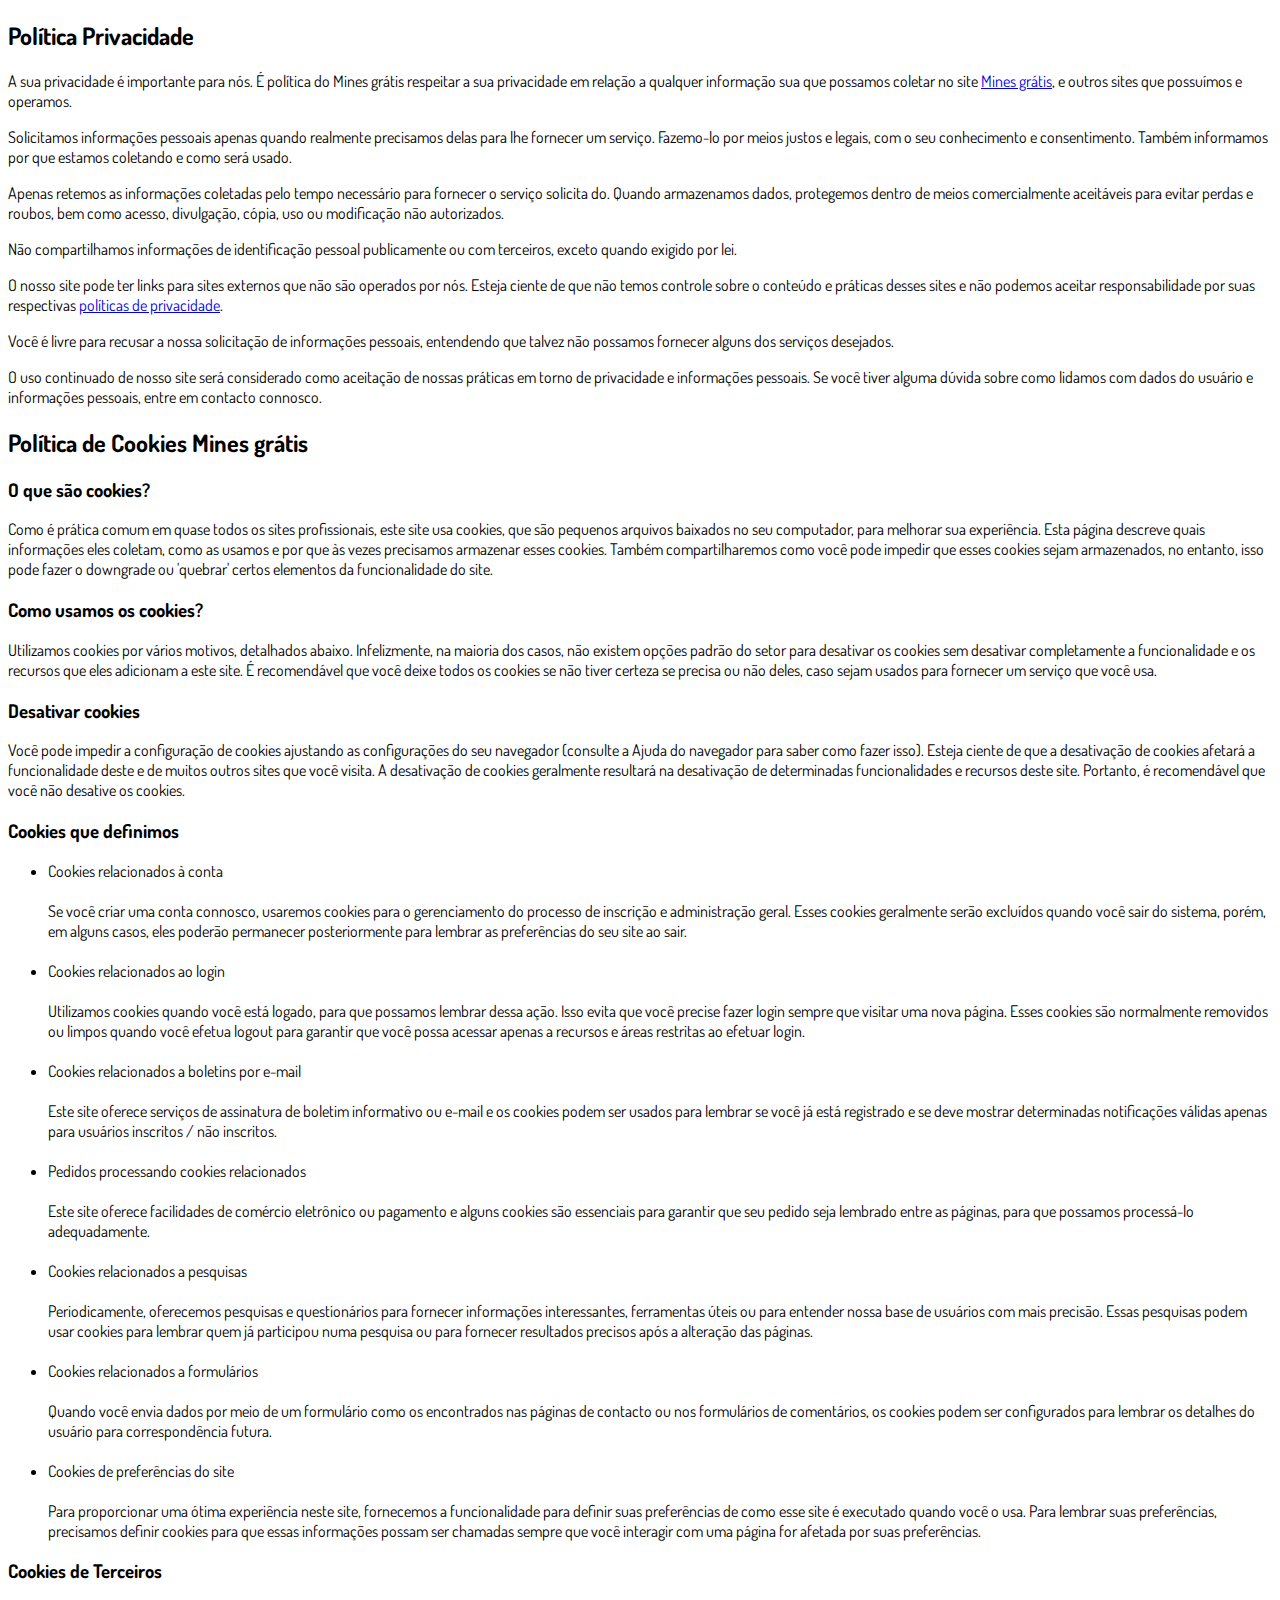
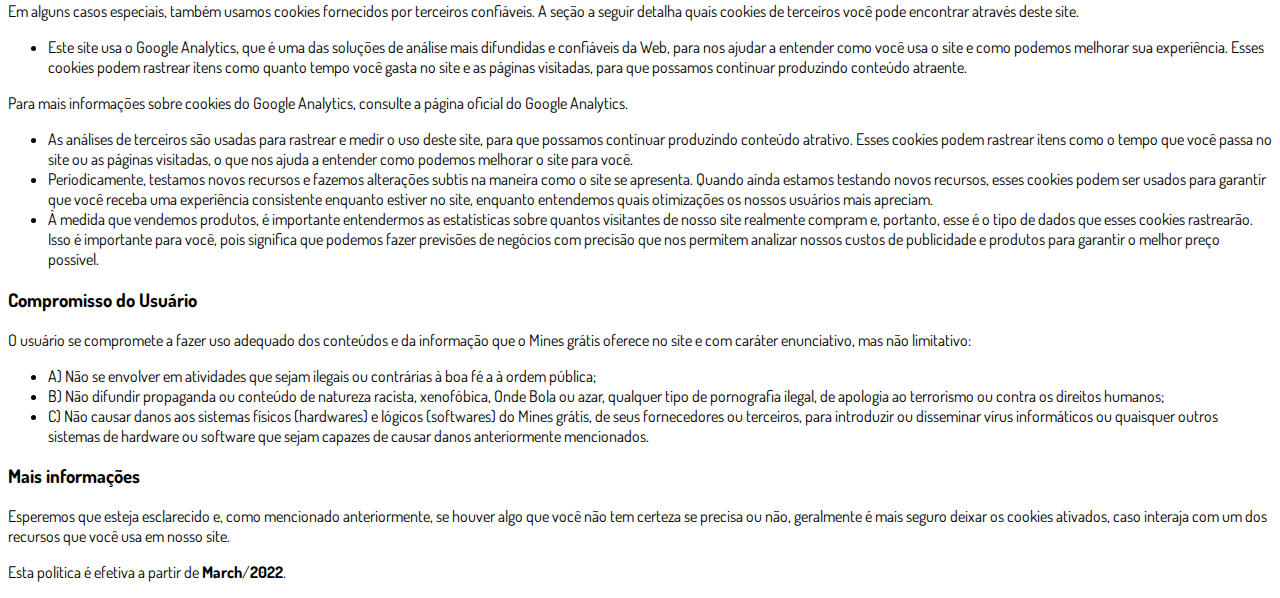
==== privacidade.html @ 7a79a42c "Add files via upload" ====
<!DOCTYPE html>
<html lang="pt-br">
  <head>
    <meta charset="utf-8">
    <meta name="viewport" content="width=device-width, initial-scale=1, shrink-to-fit=no">

    <link rel="stylesheet" href="https://stackpath.bootstrapcdn.com/bootstrap/4.1.3/css/bootstrap.min.css" integrity="sha384-MCw98/SFnGE8fJT3GXwEOngsV7Zt27NXFoaoApmYm81iuXoPkFOJwJ8ERdknLPMO" crossorigin="anonymous">

    <link rel="preconnect" href="https://fonts.googleapis.com">
    <link rel="preconnect" href="https://fonts.gstatic.com" crossorigin>
    <link href="https://fonts.googleapis.com/css2?family=Dosis:wght@200;300;400;500;600;700;800&display=swap" rel="stylesheet">
    
    <!-- Ícone da Página -->
    <link rel="shortcut icon" type="image/jpg" href="./assets/img/favicon.png">

    <!-- Título da Página -->
    <title>Política de Privacidade | Mines grátis</title>
    
    <style type="text/css">
      body {
        font-family: 'Dosis', sans-serif;
      }
    </style>

  </head>
  <body>
    
    <div class="container py-5">
      <div class="row justify-content-center">
        <div class="col-lg-8">
          <h2>Política Privacidade</h2>                    <p>A sua privacidade é importante para nós. É política do Mines grátis respeitar a sua privacidade em relação a qualquer informação sua que possamos coletar no site <a href="#">Mines grátis</a>, e outros sites que possuímos e operamos.</p>                    <p>Solicitamos informações pessoais apenas quando realmente precisamos delas para lhe fornecer um serviço. Fazemo-lo por meios justos e legais, com o seu conhecimento e consentimento. Também informamos por que estamos coletando e como será usado.                    </p>                    <p>Apenas retemos as informações coletadas pelo tempo necessário para fornecer o serviço solicita
            
            do. Quando armazenamos dados, protegemos dentro de meios comercialmente aceitáveis ​​para evitar perdas e roubos, bem como acesso, divulgação, cópia, uso ou                        modificação não autorizados.</p>                    <p>Não compartilhamos informações de identificação pessoal publicamente ou com terceiros, exceto quando exigido por lei.</p>                    <p>O nosso site pode ter links para sites externos que não são operados por nós. Esteja ciente de que não temos controle sobre o conteúdo e práticas desses sites e não podemos aceitar responsabilidade por suas respectivas <a href='https://politicaprivacidade.com' target='_BLANK'>políticas de privacidade</a>.                    </p>                    <p>Você é livre para recusar a nossa solicitação de informações pessoais, entendendo que talvez não possamos fornecer alguns dos serviços desejados.</p>                    <p>O uso continuado de nosso site será considerado como aceitação de nossas práticas em torno de privacidade e informações pessoais. Se você tiver alguma dúvida sobre como lidamos com dados do usuário e informações pessoais, entre em contacto connosco.</p>                    <h2>Política de Cookies Mines grátis</h2>                    <h3>O que são cookies?</h3>                    <p>Como é prática comum em quase todos os sites profissionais, este site usa cookies, que são pequenos arquivos baixados no seu computador, para melhorar sua experiência. Esta página descreve quais informações eles coletam, como as usamos e por que às vezes                        precisamos armazenar esses cookies. Também compartilharemos como você pode impedir que esses cookies sejam armazenados, no entanto, isso pode fazer o downgrade ou 'quebrar' certos elementos da funcionalidade do site.</p>                    <h3>Como usamos os cookies?</h3>                    <p>Utilizamos cookies por vários motivos, detalhados abaixo. Infelizmente, na maioria dos casos, não existem opções padrão do setor para desativar os cookies sem desativar completamente a funcionalidade e os recursos que eles adicionam a este site. É recomendável                        que você deixe todos os cookies se não tiver certeza se precisa ou não deles, caso sejam usados ​​para fornecer um serviço que você usa.</p>                    <h3>Desativar cookies</h3>                    <p>Você pode impedir a configuração de cookies ajustando as configurações do seu navegador (consulte a Ajuda do navegador para saber como fazer isso). Esteja ciente de que a desativação de cookies afetará a funcionalidade deste e de muitos outros sites que                        você visita. A desativação de cookies geralmente resultará na desativação de determinadas funcionalidades e recursos deste site. Portanto, é recomendável que você não desative os cookies.</p>                    <h3>Cookies que definimos</h3>                    <ul>                        <li>                            Cookies relacionados à conta<br><br> Se você criar uma conta connosco, usaremos cookies para o gerenciamento do processo de inscrição e administração geral. Esses cookies geralmente serão excluídos quando você sair do sistema, porém, em alguns                            casos, eles poderão permanecer posteriormente para lembrar as preferências do seu site ao sair.<br><br>                        </li>                        <li>                            Cookies relacionados ao login<br><br> Utilizamos cookies quando você está logado, para que possamos lembrar dessa ação. Isso evita que você precise fazer login sempre que visitar uma nova página. Esses cookies são normalmente removidos ou limpos                            quando você efetua logout para garantir que você possa acessar apenas a recursos e áreas restritas ao efetuar login.<br><br>                        </li>                        <li>                            Cookies relacionados a boletins por e-mail<br><br> Este site oferece serviços de assinatura de boletim informativo ou e-mail e os cookies podem ser usados ​​para lembrar se você já está registrado e se deve mostrar determinadas notificações                            válidas apenas para usuários inscritos / não inscritos.<br><br>                        </li>                        <li>                            Pedidos processando cookies relacionados<br><br> Este site oferece facilidades de comércio eletrônico ou pagamento e alguns cookies são essenciais para garantir que seu pedido seja lembrado entre as páginas, para que possamos processá-lo adequadamente.<br><br>                        </li>                        <li>                            Cookies relacionados a pesquisas<br><br> Periodicamente, oferecemos pesquisas e questionários para fornecer informações interessantes, ferramentas úteis ou para entender nossa base de usuários com mais precisão. Essas pesquisas podem usar cookies                            para lembrar quem já participou numa pesquisa ou para fornecer resultados precisos após a alteração das páginas.<br><br>                        </li>                        <li>                            Cookies relacionados a formulários<br><br> Quando você envia dados por meio de um formulário como os encontrados nas páginas de contacto ou nos formulários de comentários, os cookies podem ser configurados para lembrar os detalhes do usuário                            para correspondência futura.<br><br>                        </li>                        <li>                            Cookies de preferências do site<br><br> Para proporcionar uma ótima experiência neste site, fornecemos a funcionalidade para definir suas preferências de como esse site é executado quando você o usa. Para lembrar suas preferências, precisamos                            definir cookies para que essas informações possam ser chamadas sempre que você interagir com uma página for afetada por suas preferências.<br>                        </li>                    </ul>                    <h3>Cookies de Terceiros</h3>                    <p>Em alguns casos especiais, também usamos cookies fornecidos por terceiros confiáveis. A seção a seguir detalha quais cookies de terceiros você pode encontrar através deste site.</p>                    <ul>                        <li>                            Este site usa o Google Analytics, que é uma das soluções de análise mais difundidas e confiáveis ​​da Web, para nos ajudar a entender como você usa o site e como podemos melhorar sua experiência. Esses cookies podem rastrear itens como quanto tempo                            você gasta no site e as páginas visitadas, para que possamos continuar produzindo conteúdo atraente.                        </li>                    </ul>                    <p>Para mais informações sobre cookies do Google Analytics, consulte a página oficial do Google Analytics.</p>                    <ul>                        <li>                            As análises de terceiros são usadas para rastrear e medir o uso deste site, para que possamos continuar produzindo conteúdo atrativo. Esses cookies podem rastrear itens como o tempo que você passa no site ou as páginas visitadas, o que nos ajuda a entender                            como podemos melhorar o site para você.</li>                        <li>                            Periodicamente, testamos novos recursos e fazemos alterações subtis na maneira como o site se apresenta. Quando ainda estamos testando novos recursos, esses cookies podem ser usados ​​para garantir que você receba uma experiência consistente enquanto                            estiver no site, enquanto entendemos quais otimizações os nossos usuários mais apreciam.</li>                        <li>                            À medida que vendemos produtos, é importante entendermos as estatísticas sobre quantos visitantes de nosso site realmente compram e, portanto, esse é o tipo de dados que esses cookies rastrearão. Isso é importante para você, pois significa que podemos                            fazer previsões de negócios com precisão que nos permitem analizar nossos custos de publicidade e produtos para garantir o melhor preço possível.</li>                                            </ul>                    <h3>Compromisso do Usuário</h3>                                <p>O usuário se compromete a fazer uso adequado dos conteúdos e da informação que o Mines grátis oferece no site e com caráter enunciativo, mas não limitativo:</p>                                        <ul>                        <li>A) Não se envolver em atividades que sejam ilegais ou contrárias à boa fé a à ordem pública;</li>                        <li>B) Não difundir propaganda ou conteúdo de natureza racista, xenofóbica, <a style='color: inherit !important; text-decoration:none !important;' href='https://ondeapostar.pt/onde-da-a-bola/'>Onde Bola</a> ou azar, qualquer tipo de pornografia ilegal, de apologia ao terrorismo ou contra os direitos humanos;</li>                        <li>C) Não causar danos aos sistemas físicos (hardwares) e lógicos (softwares) do Mines grátis, de seus fornecedores ou terceiros, para introduzir ou disseminar vírus informáticos ou quaisquer outros sistemas de hardware ou software que sejam capazes de causar danos anteriormente mencionados.</li>                    </ul>                                        <h3>Mais informações</h3>                    <p>Esperemos que esteja esclarecido e, como mencionado anteriormente, se houver algo que você não tem certeza se precisa ou não, geralmente é mais seguro deixar os cookies ativados, caso interaja com um dos recursos que você usa em nosso site.</p>                    <p>Esta política é efetiva a partir de <strong>March</strong>/<strong>2022</strong>.</p>
        </div>
      </div>
    </div>

    <script src="https://code.jquery.com/jquery-3.3.1.slim.min.js" integrity="sha384-q8i/X+965DzO0rT7abK41JStQIAqVgRVzpbzo5smXKp4YfRvH+8abtTE1Pi6jizo" crossorigin="anonymous"></script>
    <script src="https://cdnjs.cloudflare.com/ajax/libs/popper.js/1.14.3/umd/popper.min.js" integrity="sha384-ZMP7rVo3mIykV+2+9J3UJ46jBk0WLaUAdn689aCwoqbBJiSnjAK/l8WvCWPIPm49" crossorigin="anonymous"></script>
    <script src="https://stackpath.bootstrapcdn.com/bootstrap/4.1.3/js/bootstrap.min.js" integrity="sha384-ChfqqxuZUCnJSK3+MXmPNIyE6ZbWh2IMqE241rYiqJxyMiZ6OW/JmZQ5stwEULTy" crossorigin="anonymous"></script>
  </body>
</html>
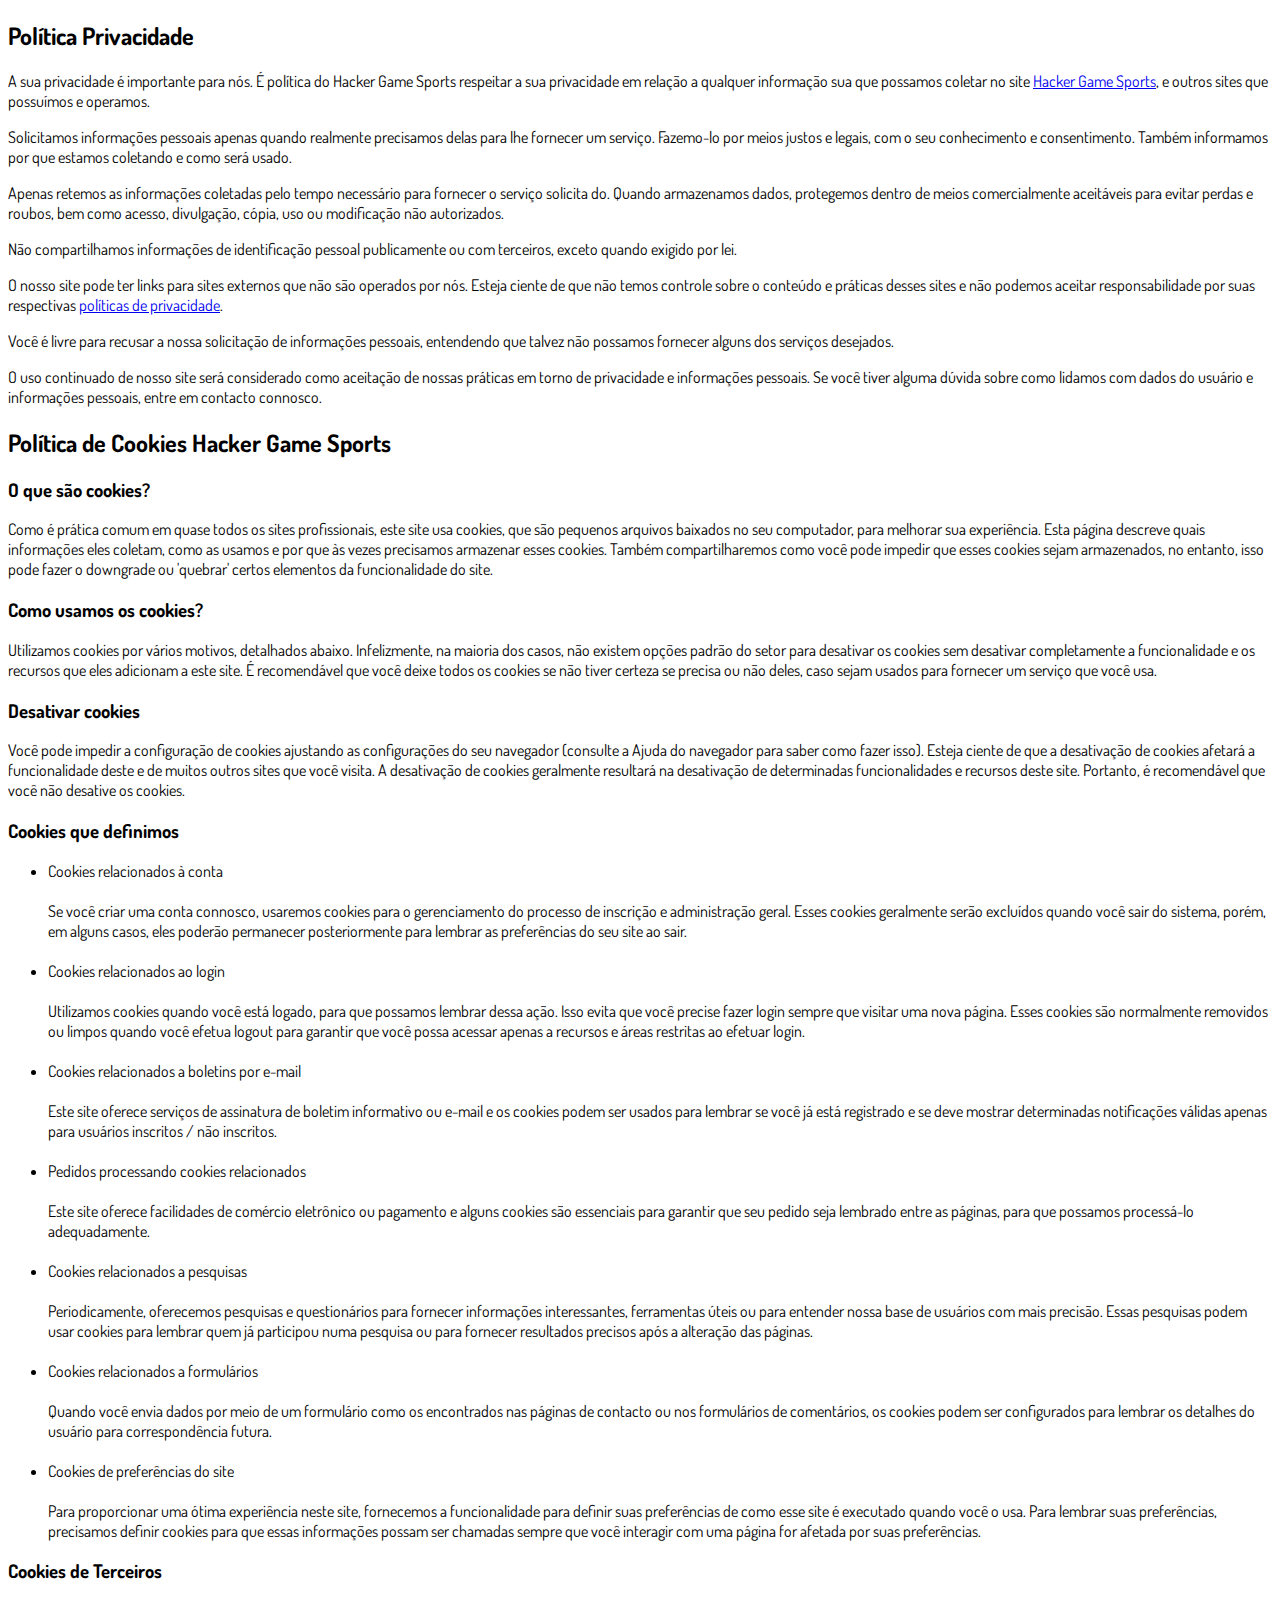
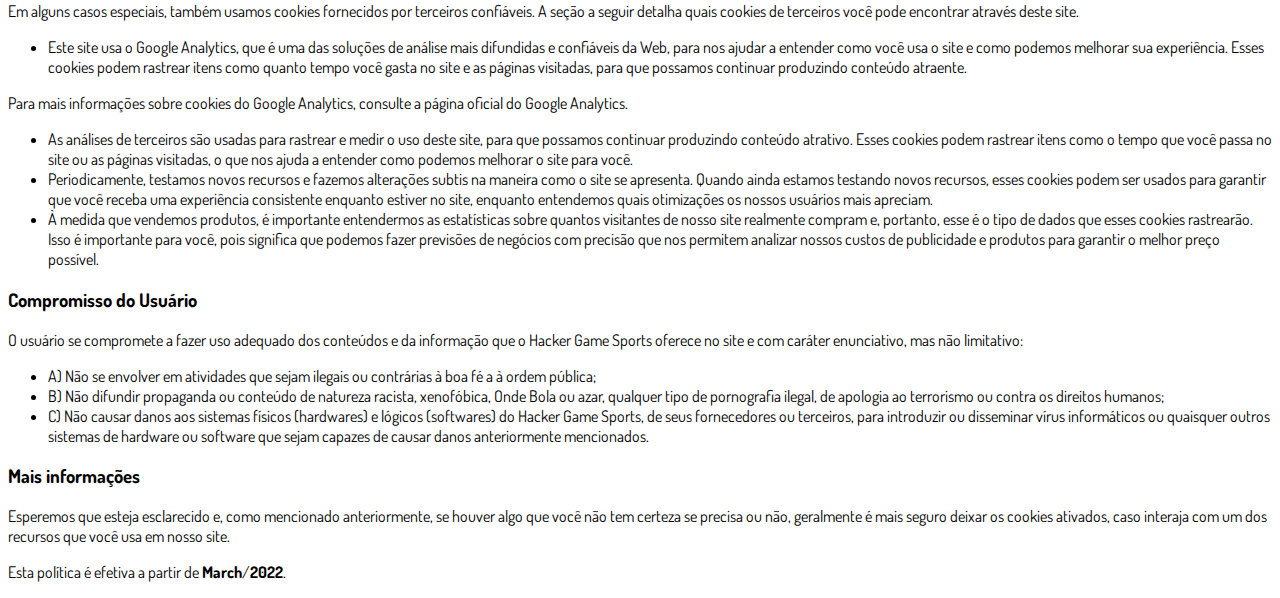
==== commit 0aed63f5: "Add files via upload" ====
--- a/privacidade.html
+++ b/privacidade.html
@@ -14,7 +14,7 @@
     <link rel="shortcut icon" type="image/jpg" href="./assets/img/favicon.png">
 
     <!-- Título da Página -->
-    <title>Política de Privacidade | Mines grátis</title>
+    <title>Política de Privacidade | Hacker Game Sports</title>
     
     <style type="text/css">
       body {
@@ -28,9 +28,9 @@
     <div class="container py-5">
       <div class="row justify-content-center">
         <div class="col-lg-8">
-          <h2>Política Privacidade</h2>                    <p>A sua privacidade é importante para nós. É política do Mines grátis respeitar a sua privacidade em relação a qualquer informação sua que possamos coletar no site <a href="#">Mines grátis</a>, e outros sites que possuímos e operamos.</p>                    <p>Solicitamos informações pessoais apenas quando realmente precisamos delas para lhe fornecer um serviço. Fazemo-lo por meios justos e legais, com o seu conhecimento e consentimento. Também informamos por que estamos coletando e como será usado.                    </p>                    <p>Apenas retemos as informações coletadas pelo tempo necessário para fornecer o serviço solicita
+          <h2>Política Privacidade</h2>                    <p>A sua privacidade é importante para nós. É política do Hacker Game Sports respeitar a sua privacidade em relação a qualquer informação sua que possamos coletar no site <a href="#">Hacker Game Sports</a>, e outros sites que possuímos e operamos.</p>                    <p>Solicitamos informações pessoais apenas quando realmente precisamos delas para lhe fornecer um serviço. Fazemo-lo por meios justos e legais, com o seu conhecimento e consentimento. Também informamos por que estamos coletando e como será usado.                    </p>                    <p>Apenas retemos as informações coletadas pelo tempo necessário para fornecer o serviço solicita
             
-            do. Quando armazenamos dados, protegemos dentro de meios comercialmente aceitáveis ​​para evitar perdas e roubos, bem como acesso, divulgação, cópia, uso ou                        modificação não autorizados.</p>                    <p>Não compartilhamos informações de identificação pessoal publicamente ou com terceiros, exceto quando exigido por lei.</p>                    <p>O nosso site pode ter links para sites externos que não são operados por nós. Esteja ciente de que não temos controle sobre o conteúdo e práticas desses sites e não podemos aceitar responsabilidade por suas respectivas <a href='https://politicaprivacidade.com' target='_BLANK'>políticas de privacidade</a>.                    </p>                    <p>Você é livre para recusar a nossa solicitação de informações pessoais, entendendo que talvez não possamos fornecer alguns dos serviços desejados.</p>                    <p>O uso continuado de nosso site será considerado como aceitação de nossas práticas em torno de privacidade e informações pessoais. Se você tiver alguma dúvida sobre como lidamos com dados do usuário e informações pessoais, entre em contacto connosco.</p>                    <h2>Política de Cookies Mines grátis</h2>                    <h3>O que são cookies?</h3>                    <p>Como é prática comum em quase todos os sites profissionais, este site usa cookies, que são pequenos arquivos baixados no seu computador, para melhorar sua experiência. Esta página descreve quais informações eles coletam, como as usamos e por que às vezes                        precisamos armazenar esses cookies. Também compartilharemos como você pode impedir que esses cookies sejam armazenados, no entanto, isso pode fazer o downgrade ou 'quebrar' certos elementos da funcionalidade do site.</p>                    <h3>Como usamos os cookies?</h3>                    <p>Utilizamos cookies por vários motivos, detalhados abaixo. Infelizmente, na maioria dos casos, não existem opções padrão do setor para desativar os cookies sem desativar completamente a funcionalidade e os recursos que eles adicionam a este site. É recomendável                        que você deixe todos os cookies se não tiver certeza se precisa ou não deles, caso sejam usados ​​para fornecer um serviço que você usa.</p>                    <h3>Desativar cookies</h3>                    <p>Você pode impedir a configuração de cookies ajustando as configurações do seu navegador (consulte a Ajuda do navegador para saber como fazer isso). Esteja ciente de que a desativação de cookies afetará a funcionalidade deste e de muitos outros sites que                        você visita. A desativação de cookies geralmente resultará na desativação de determinadas funcionalidades e recursos deste site. Portanto, é recomendável que você não desative os cookies.</p>                    <h3>Cookies que definimos</h3>                    <ul>                        <li>                            Cookies relacionados à conta<br><br> Se você criar uma conta connosco, usaremos cookies para o gerenciamento do processo de inscrição e administração geral. Esses cookies geralmente serão excluídos quando você sair do sistema, porém, em alguns                            casos, eles poderão permanecer posteriormente para lembrar as preferências do seu site ao sair.<br><br>                        </li>                        <li>                            Cookies relacionados ao login<br><br> Utilizamos cookies quando você está logado, para que possamos lembrar dessa ação. Isso evita que você precise fazer login sempre que visitar uma nova página. Esses cookies são normalmente removidos ou limpos                            quando você efetua logout para garantir que você possa acessar apenas a recursos e áreas restritas ao efetuar login.<br><br>                        </li>                        <li>                            Cookies relacionados a boletins por e-mail<br><br> Este site oferece serviços de assinatura de boletim informativo ou e-mail e os cookies podem ser usados ​​para lembrar se você já está registrado e se deve mostrar determinadas notificações                            válidas apenas para usuários inscritos / não inscritos.<br><br>                        </li>                        <li>                            Pedidos processando cookies relacionados<br><br> Este site oferece facilidades de comércio eletrônico ou pagamento e alguns cookies são essenciais para garantir que seu pedido seja lembrado entre as páginas, para que possamos processá-lo adequadamente.<br><br>                        </li>                        <li>                            Cookies relacionados a pesquisas<br><br> Periodicamente, oferecemos pesquisas e questionários para fornecer informações interessantes, ferramentas úteis ou para entender nossa base de usuários com mais precisão. Essas pesquisas podem usar cookies                            para lembrar quem já participou numa pesquisa ou para fornecer resultados precisos após a alteração das páginas.<br><br>                        </li>                        <li>                            Cookies relacionados a formulários<br><br> Quando você envia dados por meio de um formulário como os encontrados nas páginas de contacto ou nos formulários de comentários, os cookies podem ser configurados para lembrar os detalhes do usuário                            para correspondência futura.<br><br>                        </li>                        <li>                            Cookies de preferências do site<br><br> Para proporcionar uma ótima experiência neste site, fornecemos a funcionalidade para definir suas preferências de como esse site é executado quando você o usa. Para lembrar suas preferências, precisamos                            definir cookies para que essas informações possam ser chamadas sempre que você interagir com uma página for afetada por suas preferências.<br>                        </li>                    </ul>                    <h3>Cookies de Terceiros</h3>                    <p>Em alguns casos especiais, também usamos cookies fornecidos por terceiros confiáveis. A seção a seguir detalha quais cookies de terceiros você pode encontrar através deste site.</p>                    <ul>                        <li>                            Este site usa o Google Analytics, que é uma das soluções de análise mais difundidas e confiáveis ​​da Web, para nos ajudar a entender como você usa o site e como podemos melhorar sua experiência. Esses cookies podem rastrear itens como quanto tempo                            você gasta no site e as páginas visitadas, para que possamos continuar produzindo conteúdo atraente.                        </li>                    </ul>                    <p>Para mais informações sobre cookies do Google Analytics, consulte a página oficial do Google Analytics.</p>                    <ul>                        <li>                            As análises de terceiros são usadas para rastrear e medir o uso deste site, para que possamos continuar produzindo conteúdo atrativo. Esses cookies podem rastrear itens como o tempo que você passa no site ou as páginas visitadas, o que nos ajuda a entender                            como podemos melhorar o site para você.</li>                        <li>                            Periodicamente, testamos novos recursos e fazemos alterações subtis na maneira como o site se apresenta. Quando ainda estamos testando novos recursos, esses cookies podem ser usados ​​para garantir que você receba uma experiência consistente enquanto                            estiver no site, enquanto entendemos quais otimizações os nossos usuários mais apreciam.</li>                        <li>                            À medida que vendemos produtos, é importante entendermos as estatísticas sobre quantos visitantes de nosso site realmente compram e, portanto, esse é o tipo de dados que esses cookies rastrearão. Isso é importante para você, pois significa que podemos                            fazer previsões de negócios com precisão que nos permitem analizar nossos custos de publicidade e produtos para garantir o melhor preço possível.</li>                                            </ul>                    <h3>Compromisso do Usuário</h3>                                <p>O usuário se compromete a fazer uso adequado dos conteúdos e da informação que o Mines grátis oferece no site e com caráter enunciativo, mas não limitativo:</p>                                        <ul>                        <li>A) Não se envolver em atividades que sejam ilegais ou contrárias à boa fé a à ordem pública;</li>                        <li>B) Não difundir propaganda ou conteúdo de natureza racista, xenofóbica, <a style='color: inherit !important; text-decoration:none !important;' href='https://ondeapostar.pt/onde-da-a-bola/'>Onde Bola</a> ou azar, qualquer tipo de pornografia ilegal, de apologia ao terrorismo ou contra os direitos humanos;</li>                        <li>C) Não causar danos aos sistemas físicos (hardwares) e lógicos (softwares) do Mines grátis, de seus fornecedores ou terceiros, para introduzir ou disseminar vírus informáticos ou quaisquer outros sistemas de hardware ou software que sejam capazes de causar danos anteriormente mencionados.</li>                    </ul>                                        <h3>Mais informações</h3>                    <p>Esperemos que esteja esclarecido e, como mencionado anteriormente, se houver algo que você não tem certeza se precisa ou não, geralmente é mais seguro deixar os cookies ativados, caso interaja com um dos recursos que você usa em nosso site.</p>                    <p>Esta política é efetiva a partir de <strong>March</strong>/<strong>2022</strong>.</p>
+            do. Quando armazenamos dados, protegemos dentro de meios comercialmente aceitáveis ​​para evitar perdas e roubos, bem como acesso, divulgação, cópia, uso ou                        modificação não autorizados.</p>                    <p>Não compartilhamos informações de identificação pessoal publicamente ou com terceiros, exceto quando exigido por lei.</p>                    <p>O nosso site pode ter links para sites externos que não são operados por nós. Esteja ciente de que não temos controle sobre o conteúdo e práticas desses sites e não podemos aceitar responsabilidade por suas respectivas <a href='https://politicaprivacidade.com' target='_BLANK'>políticas de privacidade</a>.                    </p>                    <p>Você é livre para recusar a nossa solicitação de informações pessoais, entendendo que talvez não possamos fornecer alguns dos serviços desejados.</p>                    <p>O uso continuado de nosso site será considerado como aceitação de nossas práticas em torno de privacidade e informações pessoais. Se você tiver alguma dúvida sobre como lidamos com dados do usuário e informações pessoais, entre em contacto connosco.</p>                    <h2>Política de Cookies Hacker Game Sports</h2>                    <h3>O que são cookies?</h3>                    <p>Como é prática comum em quase todos os sites profissionais, este site usa cookies, que são pequenos arquivos baixados no seu computador, para melhorar sua experiência. Esta página descreve quais informações eles coletam, como as usamos e por que às vezes                        precisamos armazenar esses cookies. Também compartilharemos como você pode impedir que esses cookies sejam armazenados, no entanto, isso pode fazer o downgrade ou 'quebrar' certos elementos da funcionalidade do site.</p>                    <h3>Como usamos os cookies?</h3>                    <p>Utilizamos cookies por vários motivos, detalhados abaixo. Infelizmente, na maioria dos casos, não existem opções padrão do setor para desativar os cookies sem desativar completamente a funcionalidade e os recursos que eles adicionam a este site. É recomendável                        que você deixe todos os cookies se não tiver certeza se precisa ou não deles, caso sejam usados ​​para fornecer um serviço que você usa.</p>                    <h3>Desativar cookies</h3>                    <p>Você pode impedir a configuração de cookies ajustando as configurações do seu navegador (consulte a Ajuda do navegador para saber como fazer isso). Esteja ciente de que a desativação de cookies afetará a funcionalidade deste e de muitos outros sites que                        você visita. A desativação de cookies geralmente resultará na desativação de determinadas funcionalidades e recursos deste site. Portanto, é recomendável que você não desative os cookies.</p>                    <h3>Cookies que definimos</h3>                    <ul>                        <li>                            Cookies relacionados à conta<br><br> Se você criar uma conta connosco, usaremos cookies para o gerenciamento do processo de inscrição e administração geral. Esses cookies geralmente serão excluídos quando você sair do sistema, porém, em alguns                            casos, eles poderão permanecer posteriormente para lembrar as preferências do seu site ao sair.<br><br>                        </li>                        <li>                            Cookies relacionados ao login<br><br> Utilizamos cookies quando você está logado, para que possamos lembrar dessa ação. Isso evita que você precise fazer login sempre que visitar uma nova página. Esses cookies são normalmente removidos ou limpos                            quando você efetua logout para garantir que você possa acessar apenas a recursos e áreas restritas ao efetuar login.<br><br>                        </li>                        <li>                            Cookies relacionados a boletins por e-mail<br><br> Este site oferece serviços de assinatura de boletim informativo ou e-mail e os cookies podem ser usados ​​para lembrar se você já está registrado e se deve mostrar determinadas notificações                            válidas apenas para usuários inscritos / não inscritos.<br><br>                        </li>                        <li>                            Pedidos processando cookies relacionados<br><br> Este site oferece facilidades de comércio eletrônico ou pagamento e alguns cookies são essenciais para garantir que seu pedido seja lembrado entre as páginas, para que possamos processá-lo adequadamente.<br><br>                        </li>                        <li>                            Cookies relacionados a pesquisas<br><br> Periodicamente, oferecemos pesquisas e questionários para fornecer informações interessantes, ferramentas úteis ou para entender nossa base de usuários com mais precisão. Essas pesquisas podem usar cookies                            para lembrar quem já participou numa pesquisa ou para fornecer resultados precisos após a alteração das páginas.<br><br>                        </li>                        <li>                            Cookies relacionados a formulários<br><br> Quando você envia dados por meio de um formulário como os encontrados nas páginas de contacto ou nos formulários de comentários, os cookies podem ser configurados para lembrar os detalhes do usuário                            para correspondência futura.<br><br>                        </li>                        <li>                            Cookies de preferências do site<br><br> Para proporcionar uma ótima experiência neste site, fornecemos a funcionalidade para definir suas preferências de como esse site é executado quando você o usa. Para lembrar suas preferências, precisamos                            definir cookies para que essas informações possam ser chamadas sempre que você interagir com uma página for afetada por suas preferências.<br>                        </li>                    </ul>                    <h3>Cookies de Terceiros</h3>                    <p>Em alguns casos especiais, também usamos cookies fornecidos por terceiros confiáveis. A seção a seguir detalha quais cookies de terceiros você pode encontrar através deste site.</p>                    <ul>                        <li>                            Este site usa o Google Analytics, que é uma das soluções de análise mais difundidas e confiáveis ​​da Web, para nos ajudar a entender como você usa o site e como podemos melhorar sua experiência. Esses cookies podem rastrear itens como quanto tempo                            você gasta no site e as páginas visitadas, para que possamos continuar produzindo conteúdo atraente.                        </li>                    </ul>                    <p>Para mais informações sobre cookies do Google Analytics, consulte a página oficial do Google Analytics.</p>                    <ul>                        <li>                            As análises de terceiros são usadas para rastrear e medir o uso deste site, para que possamos continuar produzindo conteúdo atrativo. Esses cookies podem rastrear itens como o tempo que você passa no site ou as páginas visitadas, o que nos ajuda a entender                            como podemos melhorar o site para você.</li>                        <li>                            Periodicamente, testamos novos recursos e fazemos alterações subtis na maneira como o site se apresenta. Quando ainda estamos testando novos recursos, esses cookies podem ser usados ​​para garantir que você receba uma experiência consistente enquanto                            estiver no site, enquanto entendemos quais otimizações os nossos usuários mais apreciam.</li>                        <li>                            À medida que vendemos produtos, é importante entendermos as estatísticas sobre quantos visitantes de nosso site realmente compram e, portanto, esse é o tipo de dados que esses cookies rastrearão. Isso é importante para você, pois significa que podemos                            fazer previsões de negócios com precisão que nos permitem analizar nossos custos de publicidade e produtos para garantir o melhor preço possível.</li>                                            </ul>                    <h3>Compromisso do Usuário</h3>                                <p>O usuário se compromete a fazer uso adequado dos conteúdos e da informação que o Hacker Game Sports oferece no site e com caráter enunciativo, mas não limitativo:</p>                                        <ul>                        <li>A) Não se envolver em atividades que sejam ilegais ou contrárias à boa fé a à ordem pública;</li>                        <li>B) Não difundir propaganda ou conteúdo de natureza racista, xenofóbica, <a style='color: inherit !important; text-decoration:none !important;' href='https://ondeapostar.pt/onde-da-a-bola/'>Onde Bola</a> ou azar, qualquer tipo de pornografia ilegal, de apologia ao terrorismo ou contra os direitos humanos;</li>                        <li>C) Não causar danos aos sistemas físicos (hardwares) e lógicos (softwares) do Hacker Game Sports, de seus fornecedores ou terceiros, para introduzir ou disseminar vírus informáticos ou quaisquer outros sistemas de hardware ou software que sejam capazes de causar danos anteriormente mencionados.</li>                    </ul>                                        <h3>Mais informações</h3>                    <p>Esperemos que esteja esclarecido e, como mencionado anteriormente, se houver algo que você não tem certeza se precisa ou não, geralmente é mais seguro deixar os cookies ativados, caso interaja com um dos recursos que você usa em nosso site.</p>                    <p>Esta política é efetiva a partir de <strong>March</strong>/<strong>2022</strong>.</p>
         </div>
       </div>
     </div>
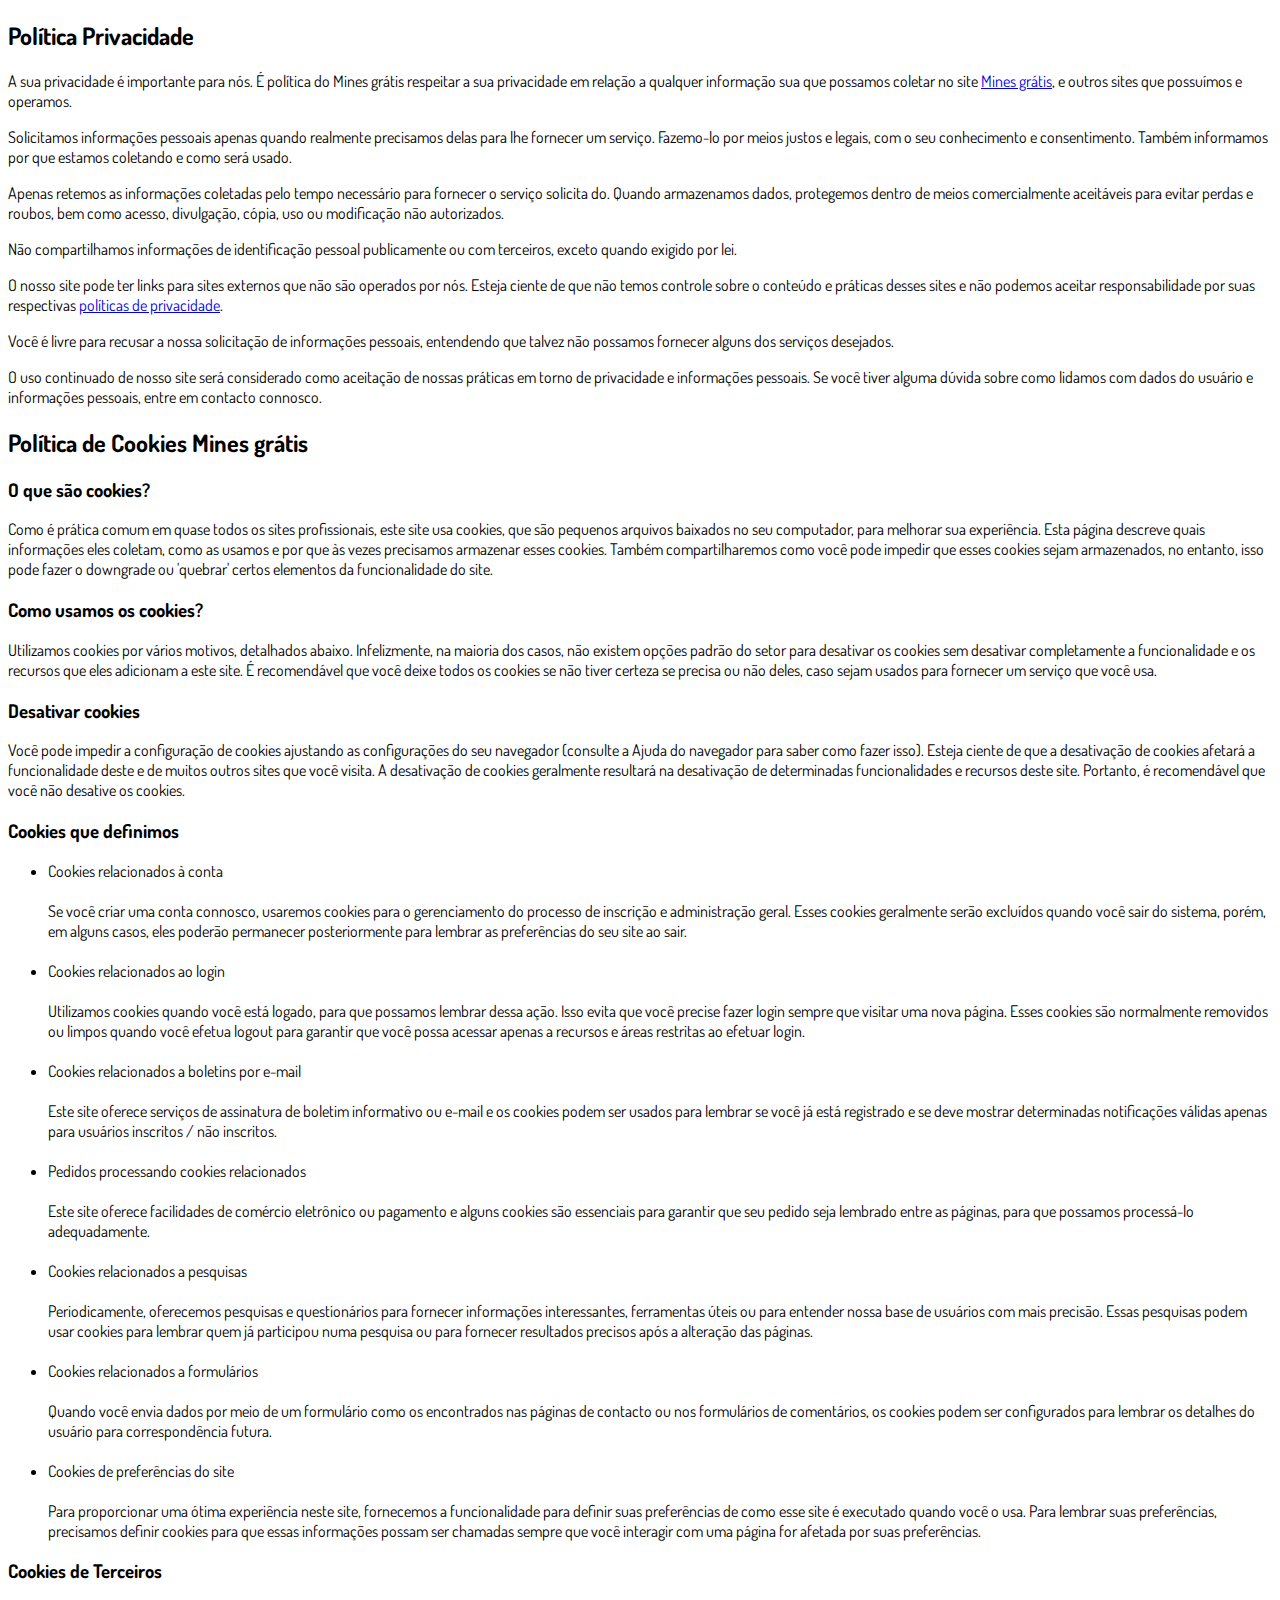
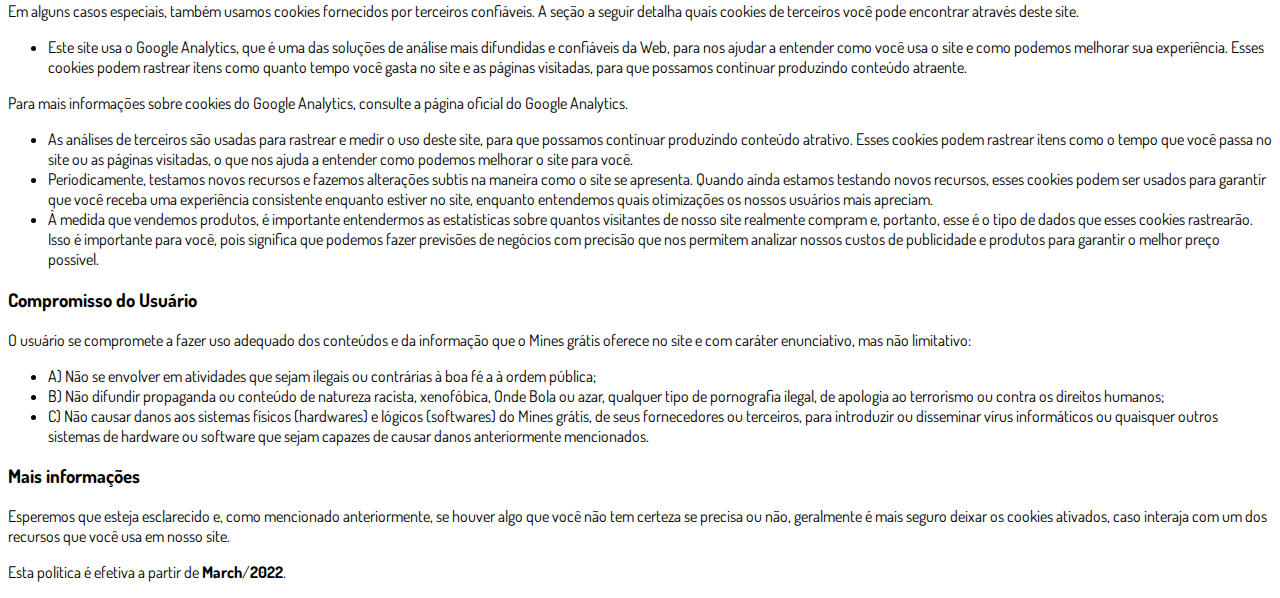
==== commit de179db5: "Add files via upload" ====
--- a/privacidade.html
+++ b/privacidade.html
@@ -14,7 +14,7 @@
     <link rel="shortcut icon" type="image/jpg" href="./assets/img/favicon.png">
 
     <!-- Título da Página -->
-    <title>Política de Privacidade | Hacker Game Sports</title>
+    <title>Política de Privacidade | Mines grátis</title>
     
     <style type="text/css">
       body {
@@ -28,9 +28,9 @@
     <div class="container py-5">
       <div class="row justify-content-center">
         <div class="col-lg-8">
-          <h2>Política Privacidade</h2>                    <p>A sua privacidade é importante para nós. É política do Hacker Game Sports respeitar a sua privacidade em relação a qualquer informação sua que possamos coletar no site <a href="#">Hacker Game Sports</a>, e outros sites que possuímos e operamos.</p>                    <p>Solicitamos informações pessoais apenas quando realmente precisamos delas para lhe fornecer um serviço. Fazemo-lo por meios justos e legais, com o seu conhecimento e consentimento. Também informamos por que estamos coletando e como será usado.                    </p>                    <p>Apenas retemos as informações coletadas pelo tempo necessário para fornecer o serviço solicita
+          <h2>Política Privacidade</h2>                    <p>A sua privacidade é importante para nós. É política do Mines grátis respeitar a sua privacidade em relação a qualquer informação sua que possamos coletar no site <a href="#">Mines grátis</a>, e outros sites que possuímos e operamos.</p>                    <p>Solicitamos informações pessoais apenas quando realmente precisamos delas para lhe fornecer um serviço. Fazemo-lo por meios justos e legais, com o seu conhecimento e consentimento. Também informamos por que estamos coletando e como será usado.                    </p>                    <p>Apenas retemos as informações coletadas pelo tempo necessário para fornecer o serviço solicita
             
-            do. Quando armazenamos dados, protegemos dentro de meios comercialmente aceitáveis ​​para evitar perdas e roubos, bem como acesso, divulgação, cópia, uso ou                        modificação não autorizados.</p>                    <p>Não compartilhamos informações de identificação pessoal publicamente ou com terceiros, exceto quando exigido por lei.</p>                    <p>O nosso site pode ter links para sites externos que não são operados por nós. Esteja ciente de que não temos controle sobre o conteúdo e práticas desses sites e não podemos aceitar responsabilidade por suas respectivas <a href='https://politicaprivacidade.com' target='_BLANK'>políticas de privacidade</a>.                    </p>                    <p>Você é livre para recusar a nossa solicitação de informações pessoais, entendendo que talvez não possamos fornecer alguns dos serviços desejados.</p>                    <p>O uso continuado de nosso site será considerado como aceitação de nossas práticas em torno de privacidade e informações pessoais. Se você tiver alguma dúvida sobre como lidamos com dados do usuário e informações pessoais, entre em contacto connosco.</p>                    <h2>Política de Cookies Hacker Game Sports</h2>                    <h3>O que são cookies?</h3>                    <p>Como é prática comum em quase todos os sites profissionais, este site usa cookies, que são pequenos arquivos baixados no seu computador, para melhorar sua experiência. Esta página descreve quais informações eles coletam, como as usamos e por que às vezes                        precisamos armazenar esses cookies. Também compartilharemos como você pode impedir que esses cookies sejam armazenados, no entanto, isso pode fazer o downgrade ou 'quebrar' certos elementos da funcionalidade do site.</p>                    <h3>Como usamos os cookies?</h3>                    <p>Utilizamos cookies por vários motivos, detalhados abaixo. Infelizmente, na maioria dos casos, não existem opções padrão do setor para desativar os cookies sem desativar completamente a funcionalidade e os recursos que eles adicionam a este site. É recomendável                        que você deixe todos os cookies se não tiver certeza se precisa ou não deles, caso sejam usados ​​para fornecer um serviço que você usa.</p>                    <h3>Desativar cookies</h3>                    <p>Você pode impedir a configuração de cookies ajustando as configurações do seu navegador (consulte a Ajuda do navegador para saber como fazer isso). Esteja ciente de que a desativação de cookies afetará a funcionalidade deste e de muitos outros sites que                        você visita. A desativação de cookies geralmente resultará na desativação de determinadas funcionalidades e recursos deste site. Portanto, é recomendável que você não desative os cookies.</p>                    <h3>Cookies que definimos</h3>                    <ul>                        <li>                            Cookies relacionados à conta<br><br> Se você criar uma conta connosco, usaremos cookies para o gerenciamento do processo de inscrição e administração geral. Esses cookies geralmente serão excluídos quando você sair do sistema, porém, em alguns                            casos, eles poderão permanecer posteriormente para lembrar as preferências do seu site ao sair.<br><br>                        </li>                        <li>                            Cookies relacionados ao login<br><br> Utilizamos cookies quando você está logado, para que possamos lembrar dessa ação. Isso evita que você precise fazer login sempre que visitar uma nova página. Esses cookies são normalmente removidos ou limpos                            quando você efetua logout para garantir que você possa acessar apenas a recursos e áreas restritas ao efetuar login.<br><br>                        </li>                        <li>                            Cookies relacionados a boletins por e-mail<br><br> Este site oferece serviços de assinatura de boletim informativo ou e-mail e os cookies podem ser usados ​​para lembrar se você já está registrado e se deve mostrar determinadas notificações                            válidas apenas para usuários inscritos / não inscritos.<br><br>                        </li>                        <li>                            Pedidos processando cookies relacionados<br><br> Este site oferece facilidades de comércio eletrônico ou pagamento e alguns cookies são essenciais para garantir que seu pedido seja lembrado entre as páginas, para que possamos processá-lo adequadamente.<br><br>                        </li>                        <li>                            Cookies relacionados a pesquisas<br><br> Periodicamente, oferecemos pesquisas e questionários para fornecer informações interessantes, ferramentas úteis ou para entender nossa base de usuários com mais precisão. Essas pesquisas podem usar cookies                            para lembrar quem já participou numa pesquisa ou para fornecer resultados precisos após a alteração das páginas.<br><br>                        </li>                        <li>                            Cookies relacionados a formulários<br><br> Quando você envia dados por meio de um formulário como os encontrados nas páginas de contacto ou nos formulários de comentários, os cookies podem ser configurados para lembrar os detalhes do usuário                            para correspondência futura.<br><br>                        </li>                        <li>                            Cookies de preferências do site<br><br> Para proporcionar uma ótima experiência neste site, fornecemos a funcionalidade para definir suas preferências de como esse site é executado quando você o usa. Para lembrar suas preferências, precisamos                            definir cookies para que essas informações possam ser chamadas sempre que você interagir com uma página for afetada por suas preferências.<br>                        </li>                    </ul>                    <h3>Cookies de Terceiros</h3>                    <p>Em alguns casos especiais, também usamos cookies fornecidos por terceiros confiáveis. A seção a seguir detalha quais cookies de terceiros você pode encontrar através deste site.</p>                    <ul>                        <li>                            Este site usa o Google Analytics, que é uma das soluções de análise mais difundidas e confiáveis ​​da Web, para nos ajudar a entender como você usa o site e como podemos melhorar sua experiência. Esses cookies podem rastrear itens como quanto tempo                            você gasta no site e as páginas visitadas, para que possamos continuar produzindo conteúdo atraente.                        </li>                    </ul>                    <p>Para mais informações sobre cookies do Google Analytics, consulte a página oficial do Google Analytics.</p>                    <ul>                        <li>                            As análises de terceiros são usadas para rastrear e medir o uso deste site, para que possamos continuar produzindo conteúdo atrativo. Esses cookies podem rastrear itens como o tempo que você passa no site ou as páginas visitadas, o que nos ajuda a entender                            como podemos melhorar o site para você.</li>                        <li>                            Periodicamente, testamos novos recursos e fazemos alterações subtis na maneira como o site se apresenta. Quando ainda estamos testando novos recursos, esses cookies podem ser usados ​​para garantir que você receba uma experiência consistente enquanto                            estiver no site, enquanto entendemos quais otimizações os nossos usuários mais apreciam.</li>                        <li>                            À medida que vendemos produtos, é importante entendermos as estatísticas sobre quantos visitantes de nosso site realmente compram e, portanto, esse é o tipo de dados que esses cookies rastrearão. Isso é importante para você, pois significa que podemos                            fazer previsões de negócios com precisão que nos permitem analizar nossos custos de publicidade e produtos para garantir o melhor preço possível.</li>                                            </ul>                    <h3>Compromisso do Usuário</h3>                                <p>O usuário se compromete a fazer uso adequado dos conteúdos e da informação que o Hacker Game Sports oferece no site e com caráter enunciativo, mas não limitativo:</p>                                        <ul>                        <li>A) Não se envolver em atividades que sejam ilegais ou contrárias à boa fé a à ordem pública;</li>                        <li>B) Não difundir propaganda ou conteúdo de natureza racista, xenofóbica, <a style='color: inherit !important; text-decoration:none !important;' href='https://ondeapostar.pt/onde-da-a-bola/'>Onde Bola</a> ou azar, qualquer tipo de pornografia ilegal, de apologia ao terrorismo ou contra os direitos humanos;</li>                        <li>C) Não causar danos aos sistemas físicos (hardwares) e lógicos (softwares) do Hacker Game Sports, de seus fornecedores ou terceiros, para introduzir ou disseminar vírus informáticos ou quaisquer outros sistemas de hardware ou software que sejam capazes de causar danos anteriormente mencionados.</li>                    </ul>                                        <h3>Mais informações</h3>                    <p>Esperemos que esteja esclarecido e, como mencionado anteriormente, se houver algo que você não tem certeza se precisa ou não, geralmente é mais seguro deixar os cookies ativados, caso interaja com um dos recursos que você usa em nosso site.</p>                    <p>Esta política é efetiva a partir de <strong>March</strong>/<strong>2022</strong>.</p>
+            do. Quando armazenamos dados, protegemos dentro de meios comercialmente aceitáveis ​​para evitar perdas e roubos, bem como acesso, divulgação, cópia, uso ou                        modificação não autorizados.</p>                    <p>Não compartilhamos informações de identificação pessoal publicamente ou com terceiros, exceto quando exigido por lei.</p>                    <p>O nosso site pode ter links para sites externos que não são operados por nós. Esteja ciente de que não temos controle sobre o conteúdo e práticas desses sites e não podemos aceitar responsabilidade por suas respectivas <a href='https://politicaprivacidade.com' target='_BLANK'>políticas de privacidade</a>.                    </p>                    <p>Você é livre para recusar a nossa solicitação de informações pessoais, entendendo que talvez não possamos fornecer alguns dos serviços desejados.</p>                    <p>O uso continuado de nosso site será considerado como aceitação de nossas práticas em torno de privacidade e informações pessoais. Se você tiver alguma dúvida sobre como lidamos com dados do usuário e informações pessoais, entre em contacto connosco.</p>                    <h2>Política de Cookies Mines grátis</h2>                    <h3>O que são cookies?</h3>                    <p>Como é prática comum em quase todos os sites profissionais, este site usa cookies, que são pequenos arquivos baixados no seu computador, para melhorar sua experiência. Esta página descreve quais informações eles coletam, como as usamos e por que às vezes                        precisamos armazenar esses cookies. Também compartilharemos como você pode impedir que esses cookies sejam armazenados, no entanto, isso pode fazer o downgrade ou 'quebrar' certos elementos da funcionalidade do site.</p>                    <h3>Como usamos os cookies?</h3>                    <p>Utilizamos cookies por vários motivos, detalhados abaixo. Infelizmente, na maioria dos casos, não existem opções padrão do setor para desativar os cookies sem desativar completamente a funcionalidade e os recursos que eles adicionam a este site. É recomendável                        que você deixe todos os cookies se não tiver certeza se precisa ou não deles, caso sejam usados ​​para fornecer um serviço que você usa.</p>                    <h3>Desativar cookies</h3>                    <p>Você pode impedir a configuração de cookies ajustando as configurações do seu navegador (consulte a Ajuda do navegador para saber como fazer isso). Esteja ciente de que a desativação de cookies afetará a funcionalidade deste e de muitos outros sites que                        você visita. A desativação de cookies geralmente resultará na desativação de determinadas funcionalidades e recursos deste site. Portanto, é recomendável que você não desative os cookies.</p>                    <h3>Cookies que definimos</h3>                    <ul>                        <li>                            Cookies relacionados à conta<br><br> Se você criar uma conta connosco, usaremos cookies para o gerenciamento do processo de inscrição e administração geral. Esses cookies geralmente serão excluídos quando você sair do sistema, porém, em alguns                            casos, eles poderão permanecer posteriormente para lembrar as preferências do seu site ao sair.<br><br>                        </li>                        <li>                            Cookies relacionados ao login<br><br> Utilizamos cookies quando você está logado, para que possamos lembrar dessa ação. Isso evita que você precise fazer login sempre que visitar uma nova página. Esses cookies são normalmente removidos ou limpos                            quando você efetua logout para garantir que você possa acessar apenas a recursos e áreas restritas ao efetuar login.<br><br>                        </li>                        <li>                            Cookies relacionados a boletins por e-mail<br><br> Este site oferece serviços de assinatura de boletim informativo ou e-mail e os cookies podem ser usados ​​para lembrar se você já está registrado e se deve mostrar determinadas notificações                            válidas apenas para usuários inscritos / não inscritos.<br><br>                        </li>                        <li>                            Pedidos processando cookies relacionados<br><br> Este site oferece facilidades de comércio eletrônico ou pagamento e alguns cookies são essenciais para garantir que seu pedido seja lembrado entre as páginas, para que possamos processá-lo adequadamente.<br><br>                        </li>                        <li>                            Cookies relacionados a pesquisas<br><br> Periodicamente, oferecemos pesquisas e questionários para fornecer informações interessantes, ferramentas úteis ou para entender nossa base de usuários com mais precisão. Essas pesquisas podem usar cookies                            para lembrar quem já participou numa pesquisa ou para fornecer resultados precisos após a alteração das páginas.<br><br>                        </li>                        <li>                            Cookies relacionados a formulários<br><br> Quando você envia dados por meio de um formulário como os encontrados nas páginas de contacto ou nos formulários de comentários, os cookies podem ser configurados para lembrar os detalhes do usuário                            para correspondência futura.<br><br>                        </li>                        <li>                            Cookies de preferências do site<br><br> Para proporcionar uma ótima experiência neste site, fornecemos a funcionalidade para definir suas preferências de como esse site é executado quando você o usa. Para lembrar suas preferências, precisamos                            definir cookies para que essas informações possam ser chamadas sempre que você interagir com uma página for afetada por suas preferências.<br>                        </li>                    </ul>                    <h3>Cookies de Terceiros</h3>                    <p>Em alguns casos especiais, também usamos cookies fornecidos por terceiros confiáveis. A seção a seguir detalha quais cookies de terceiros você pode encontrar através deste site.</p>                    <ul>                        <li>                            Este site usa o Google Analytics, que é uma das soluções de análise mais difundidas e confiáveis ​​da Web, para nos ajudar a entender como você usa o site e como podemos melhorar sua experiência. Esses cookies podem rastrear itens como quanto tempo                            você gasta no site e as páginas visitadas, para que possamos continuar produzindo conteúdo atraente.                        </li>                    </ul>                    <p>Para mais informações sobre cookies do Google Analytics, consulte a página oficial do Google Analytics.</p>                    <ul>                        <li>                            As análises de terceiros são usadas para rastrear e medir o uso deste site, para que possamos continuar produzindo conteúdo atrativo. Esses cookies podem rastrear itens como o tempo que você passa no site ou as páginas visitadas, o que nos ajuda a entender                            como podemos melhorar o site para você.</li>                        <li>                            Periodicamente, testamos novos recursos e fazemos alterações subtis na maneira como o site se apresenta. Quando ainda estamos testando novos recursos, esses cookies podem ser usados ​​para garantir que você receba uma experiência consistente enquanto                            estiver no site, enquanto entendemos quais otimizações os nossos usuários mais apreciam.</li>                        <li>                            À medida que vendemos produtos, é importante entendermos as estatísticas sobre quantos visitantes de nosso site realmente compram e, portanto, esse é o tipo de dados que esses cookies rastrearão. Isso é importante para você, pois significa que podemos                            fazer previsões de negócios com precisão que nos permitem analizar nossos custos de publicidade e produtos para garantir o melhor preço possível.</li>                                            </ul>                    <h3>Compromisso do Usuário</h3>                                <p>O usuário se compromete a fazer uso adequado dos conteúdos e da informação que o Mines grátis oferece no site e com caráter enunciativo, mas não limitativo:</p>                                        <ul>                        <li>A) Não se envolver em atividades que sejam ilegais ou contrárias à boa fé a à ordem pública;</li>                        <li>B) Não difundir propaganda ou conteúdo de natureza racista, xenofóbica, <a style='color: inherit !important; text-decoration:none !important;' href='https://ondeapostar.pt/onde-da-a-bola/'>Onde Bola</a> ou azar, qualquer tipo de pornografia ilegal, de apologia ao terrorismo ou contra os direitos humanos;</li>                        <li>C) Não causar danos aos sistemas físicos (hardwares) e lógicos (softwares) do Mines grátis, de seus fornecedores ou terceiros, para introduzir ou disseminar vírus informáticos ou quaisquer outros sistemas de hardware ou software que sejam capazes de causar danos anteriormente mencionados.</li>                    </ul>                                        <h3>Mais informações</h3>                    <p>Esperemos que esteja esclarecido e, como mencionado anteriormente, se houver algo que você não tem certeza se precisa ou não, geralmente é mais seguro deixar os cookies ativados, caso interaja com um dos recursos que você usa em nosso site.</p>                    <p>Esta política é efetiva a partir de <strong>March</strong>/<strong>2022</strong>.</p>
         </div>
       </div>
     </div>
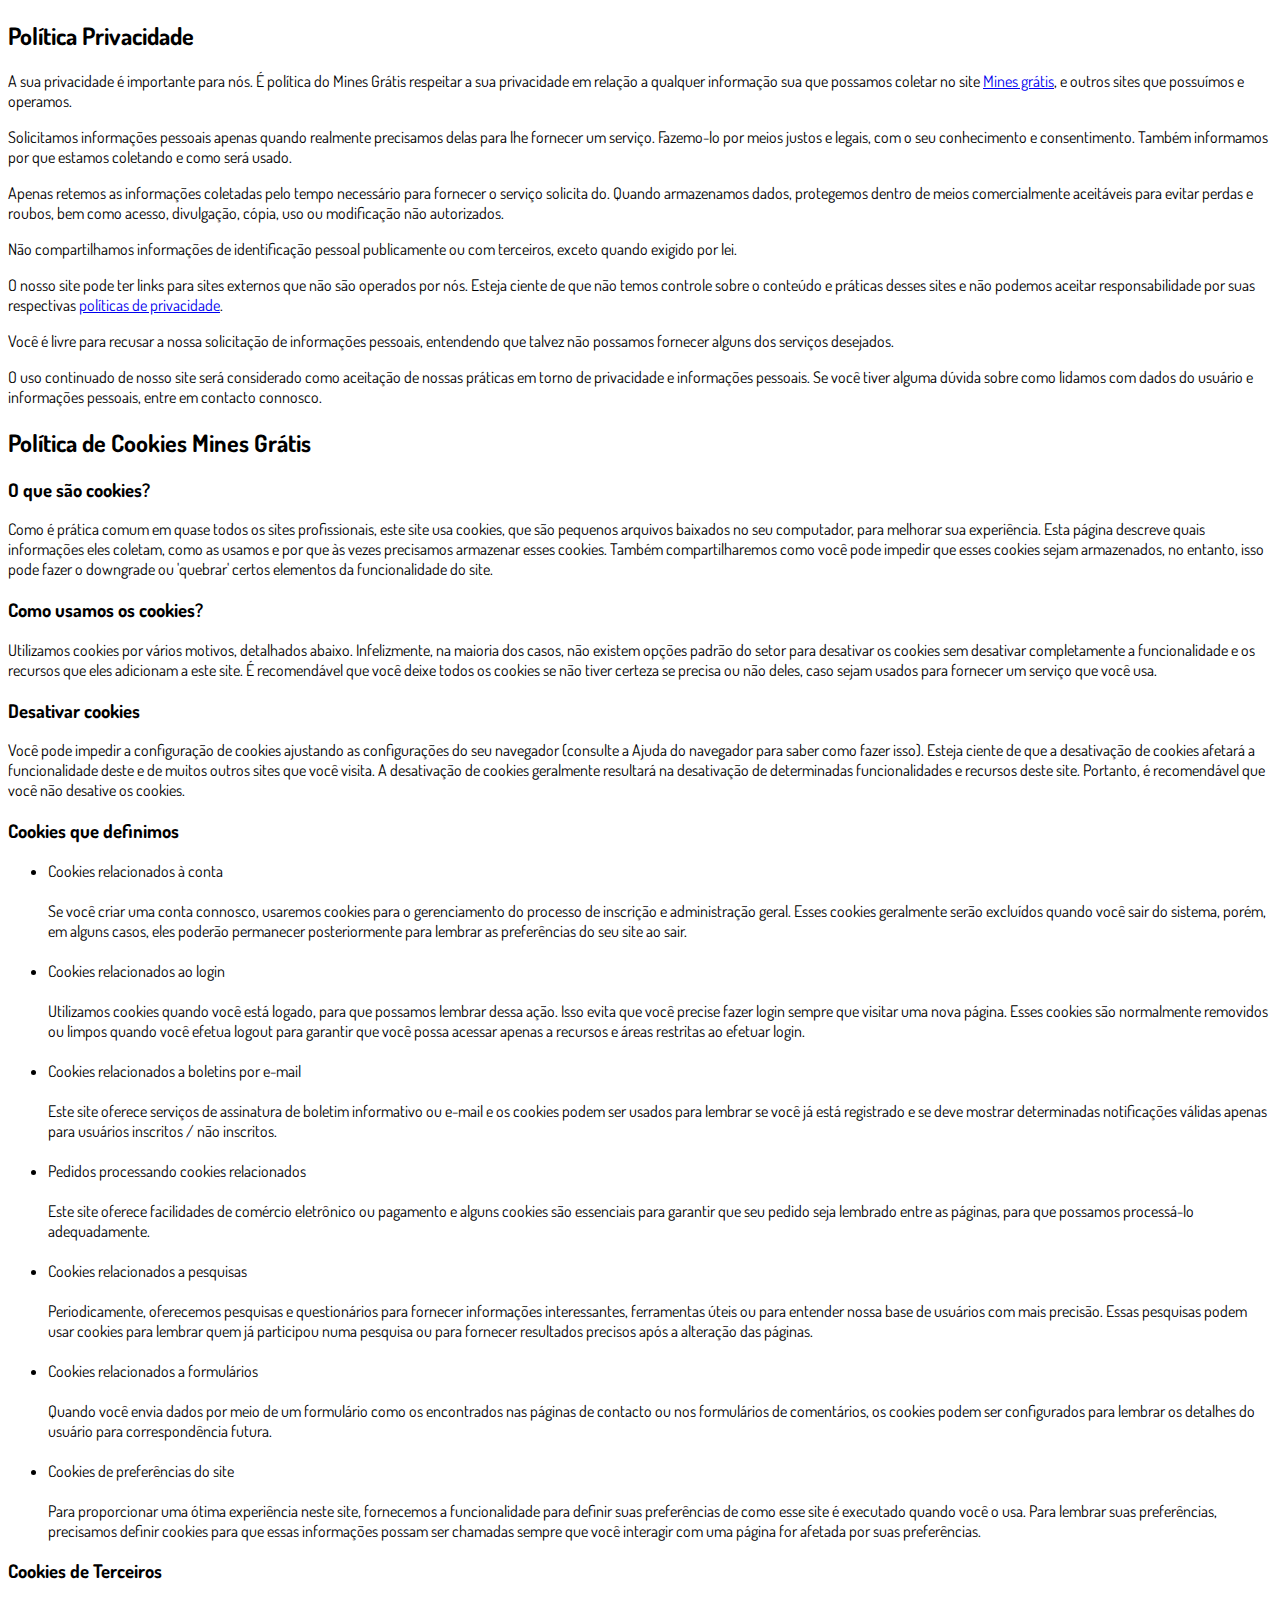
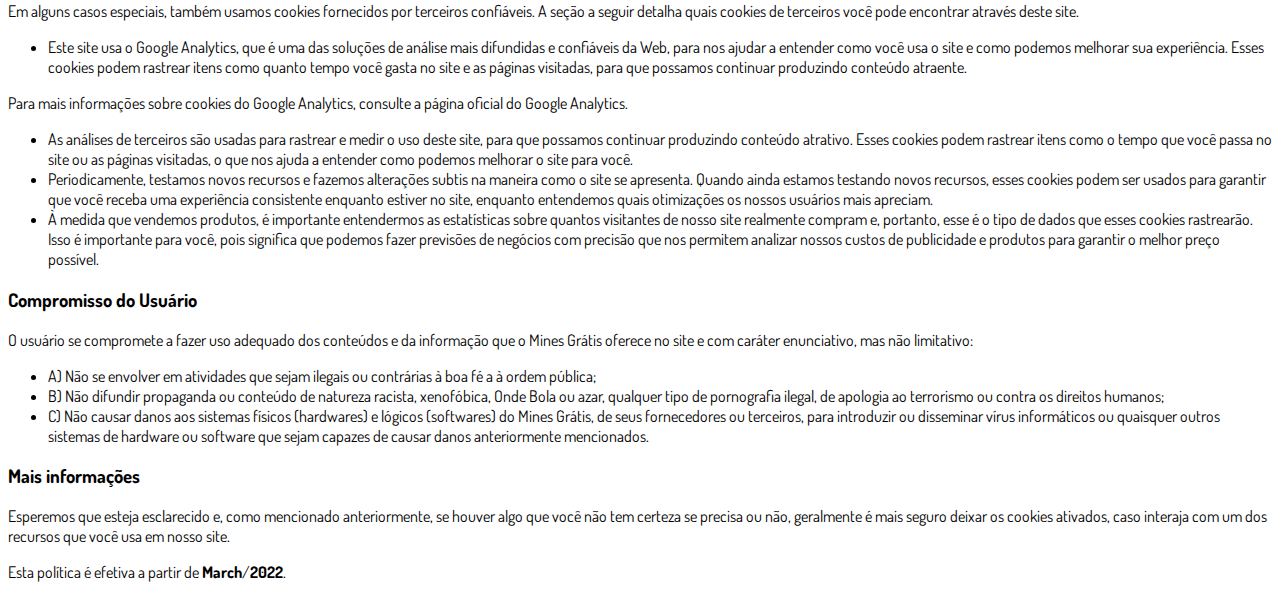
==== commit 7ff53719: "Add files via upload" ====
--- a/privacidade.html
+++ b/privacidade.html
@@ -14,7 +14,7 @@
     <link rel="shortcut icon" type="image/jpg" href="./assets/img/favicon.png">
 
     <!-- Título da Página -->
-    <title>Política de Privacidade | Mines grátis</title>
+    <title>Política de Privacidade | Mines Grátis</title>
     
     <style type="text/css">
       body {
@@ -28,9 +28,9 @@
     <div class="container py-5">
       <div class="row justify-content-center">
         <div class="col-lg-8">
-          <h2>Política Privacidade</h2>                    <p>A sua privacidade é importante para nós. É política do Mines grátis respeitar a sua privacidade em relação a qualquer informação sua que possamos coletar no site <a href="#">Mines grátis</a>, e outros sites que possuímos e operamos.</p>                    <p>Solicitamos informações pessoais apenas quando realmente precisamos delas para lhe fornecer um serviço. Fazemo-lo por meios justos e legais, com o seu conhecimento e consentimento. Também informamos por que estamos coletando e como será usado.                    </p>                    <p>Apenas retemos as informações coletadas pelo tempo necessário para fornecer o serviço solicita
+          <h2>Política Privacidade</h2>                    <p>A sua privacidade é importante para nós. É política do Mines Grátis respeitar a sua privacidade em relação a qualquer informação sua que possamos coletar no site <a href="#">Mines grátis</a>, e outros sites que possuímos e operamos.</p>                    <p>Solicitamos informações pessoais apenas quando realmente precisamos delas para lhe fornecer um serviço. Fazemo-lo por meios justos e legais, com o seu conhecimento e consentimento. Também informamos por que estamos coletando e como será usado.                    </p>                    <p>Apenas retemos as informações coletadas pelo tempo necessário para fornecer o serviço solicita
             
-            do. Quando armazenamos dados, protegemos dentro de meios comercialmente aceitáveis ​​para evitar perdas e roubos, bem como acesso, divulgação, cópia, uso ou                        modificação não autorizados.</p>                    <p>Não compartilhamos informações de identificação pessoal publicamente ou com terceiros, exceto quando exigido por lei.</p>                    <p>O nosso site pode ter links para sites externos que não são operados por nós. Esteja ciente de que não temos controle sobre o conteúdo e práticas desses sites e não podemos aceitar responsabilidade por suas respectivas <a href='https://politicaprivacidade.com' target='_BLANK'>políticas de privacidade</a>.                    </p>                    <p>Você é livre para recusar a nossa solicitação de informações pessoais, entendendo que talvez não possamos fornecer alguns dos serviços desejados.</p>                    <p>O uso continuado de nosso site será considerado como aceitação de nossas práticas em torno de privacidade e informações pessoais. Se você tiver alguma dúvida sobre como lidamos com dados do usuário e informações pessoais, entre em contacto connosco.</p>                    <h2>Política de Cookies Mines grátis</h2>                    <h3>O que são cookies?</h3>                    <p>Como é prática comum em quase todos os sites profissionais, este site usa cookies, que são pequenos arquivos baixados no seu computador, para melhorar sua experiência. Esta página descreve quais informações eles coletam, como as usamos e por que às vezes                        precisamos armazenar esses cookies. Também compartilharemos como você pode impedir que esses cookies sejam armazenados, no entanto, isso pode fazer o downgrade ou 'quebrar' certos elementos da funcionalidade do site.</p>                    <h3>Como usamos os cookies?</h3>                    <p>Utilizamos cookies por vários motivos, detalhados abaixo. Infelizmente, na maioria dos casos, não existem opções padrão do setor para desativar os cookies sem desativar completamente a funcionalidade e os recursos que eles adicionam a este site. É recomendável                        que você deixe todos os cookies se não tiver certeza se precisa ou não deles, caso sejam usados ​​para fornecer um serviço que você usa.</p>                    <h3>Desativar cookies</h3>                    <p>Você pode impedir a configuração de cookies ajustando as configurações do seu navegador (consulte a Ajuda do navegador para saber como fazer isso). Esteja ciente de que a desativação de cookies afetará a funcionalidade deste e de muitos outros sites que                        você visita. A desativação de cookies geralmente resultará na desativação de determinadas funcionalidades e recursos deste site. Portanto, é recomendável que você não desative os cookies.</p>                    <h3>Cookies que definimos</h3>                    <ul>                        <li>                            Cookies relacionados à conta<br><br> Se você criar uma conta connosco, usaremos cookies para o gerenciamento do processo de inscrição e administração geral. Esses cookies geralmente serão excluídos quando você sair do sistema, porém, em alguns                            casos, eles poderão permanecer posteriormente para lembrar as preferências do seu site ao sair.<br><br>                        </li>                        <li>                            Cookies relacionados ao login<br><br> Utilizamos cookies quando você está logado, para que possamos lembrar dessa ação. Isso evita que você precise fazer login sempre que visitar uma nova página. Esses cookies são normalmente removidos ou limpos                            quando você efetua logout para garantir que você possa acessar apenas a recursos e áreas restritas ao efetuar login.<br><br>                        </li>                        <li>                            Cookies relacionados a boletins por e-mail<br><br> Este site oferece serviços de assinatura de boletim informativo ou e-mail e os cookies podem ser usados ​​para lembrar se você já está registrado e se deve mostrar determinadas notificações                            válidas apenas para usuários inscritos / não inscritos.<br><br>                        </li>                        <li>                            Pedidos processando cookies relacionados<br><br> Este site oferece facilidades de comércio eletrônico ou pagamento e alguns cookies são essenciais para garantir que seu pedido seja lembrado entre as páginas, para que possamos processá-lo adequadamente.<br><br>                        </li>                        <li>                            Cookies relacionados a pesquisas<br><br> Periodicamente, oferecemos pesquisas e questionários para fornecer informações interessantes, ferramentas úteis ou para entender nossa base de usuários com mais precisão. Essas pesquisas podem usar cookies                            para lembrar quem já participou numa pesquisa ou para fornecer resultados precisos após a alteração das páginas.<br><br>                        </li>                        <li>                            Cookies relacionados a formulários<br><br> Quando você envia dados por meio de um formulário como os encontrados nas páginas de contacto ou nos formulários de comentários, os cookies podem ser configurados para lembrar os detalhes do usuário                            para correspondência futura.<br><br>                        </li>                        <li>                            Cookies de preferências do site<br><br> Para proporcionar uma ótima experiência neste site, fornecemos a funcionalidade para definir suas preferências de como esse site é executado quando você o usa. Para lembrar suas preferências, precisamos                            definir cookies para que essas informações possam ser chamadas sempre que você interagir com uma página for afetada por suas preferências.<br>                        </li>                    </ul>                    <h3>Cookies de Terceiros</h3>                    <p>Em alguns casos especiais, também usamos cookies fornecidos por terceiros confiáveis. A seção a seguir detalha quais cookies de terceiros você pode encontrar através deste site.</p>                    <ul>                        <li>                            Este site usa o Google Analytics, que é uma das soluções de análise mais difundidas e confiáveis ​​da Web, para nos ajudar a entender como você usa o site e como podemos melhorar sua experiência. Esses cookies podem rastrear itens como quanto tempo                            você gasta no site e as páginas visitadas, para que possamos continuar produzindo conteúdo atraente.                        </li>                    </ul>                    <p>Para mais informações sobre cookies do Google Analytics, consulte a página oficial do Google Analytics.</p>                    <ul>                        <li>                            As análises de terceiros são usadas para rastrear e medir o uso deste site, para que possamos continuar produzindo conteúdo atrativo. Esses cookies podem rastrear itens como o tempo que você passa no site ou as páginas visitadas, o que nos ajuda a entender                            como podemos melhorar o site para você.</li>                        <li>                            Periodicamente, testamos novos recursos e fazemos alterações subtis na maneira como o site se apresenta. Quando ainda estamos testando novos recursos, esses cookies podem ser usados ​​para garantir que você receba uma experiência consistente enquanto                            estiver no site, enquanto entendemos quais otimizações os nossos usuários mais apreciam.</li>                        <li>                            À medida que vendemos produtos, é importante entendermos as estatísticas sobre quantos visitantes de nosso site realmente compram e, portanto, esse é o tipo de dados que esses cookies rastrearão. Isso é importante para você, pois significa que podemos                            fazer previsões de negócios com precisão que nos permitem analizar nossos custos de publicidade e produtos para garantir o melhor preço possível.</li>                                            </ul>                    <h3>Compromisso do Usuário</h3>                                <p>O usuário se compromete a fazer uso adequado dos conteúdos e da informação que o Mines grátis oferece no site e com caráter enunciativo, mas não limitativo:</p>                                        <ul>                        <li>A) Não se envolver em atividades que sejam ilegais ou contrárias à boa fé a à ordem pública;</li>                        <li>B) Não difundir propaganda ou conteúdo de natureza racista, xenofóbica, <a style='color: inherit !important; text-decoration:none !important;' href='https://ondeapostar.pt/onde-da-a-bola/'>Onde Bola</a> ou azar, qualquer tipo de pornografia ilegal, de apologia ao terrorismo ou contra os direitos humanos;</li>                        <li>C) Não causar danos aos sistemas físicos (hardwares) e lógicos (softwares) do Mines grátis, de seus fornecedores ou terceiros, para introduzir ou disseminar vírus informáticos ou quaisquer outros sistemas de hardware ou software que sejam capazes de causar danos anteriormente mencionados.</li>                    </ul>                                        <h3>Mais informações</h3>                    <p>Esperemos que esteja esclarecido e, como mencionado anteriormente, se houver algo que você não tem certeza se precisa ou não, geralmente é mais seguro deixar os cookies ativados, caso interaja com um dos recursos que você usa em nosso site.</p>                    <p>Esta política é efetiva a partir de <strong>March</strong>/<strong>2022</strong>.</p>
+            do. Quando armazenamos dados, protegemos dentro de meios comercialmente aceitáveis ​​para evitar perdas e roubos, bem como acesso, divulgação, cópia, uso ou                        modificação não autorizados.</p>                    <p>Não compartilhamos informações de identificação pessoal publicamente ou com terceiros, exceto quando exigido por lei.</p>                    <p>O nosso site pode ter links para sites externos que não são operados por nós. Esteja ciente de que não temos controle sobre o conteúdo e práticas desses sites e não podemos aceitar responsabilidade por suas respectivas <a href='https://politicaprivacidade.com' target='_BLANK'>políticas de privacidade</a>.                    </p>                    <p>Você é livre para recusar a nossa solicitação de informações pessoais, entendendo que talvez não possamos fornecer alguns dos serviços desejados.</p>                    <p>O uso continuado de nosso site será considerado como aceitação de nossas práticas em torno de privacidade e informações pessoais. Se você tiver alguma dúvida sobre como lidamos com dados do usuário e informações pessoais, entre em contacto connosco.</p>                    <h2>Política de Cookies Mines Grátis</h2>                    <h3>O que são cookies?</h3>                    <p>Como é prática comum em quase todos os sites profissionais, este site usa cookies, que são pequenos arquivos baixados no seu computador, para melhorar sua experiência. Esta página descreve quais informações eles coletam, como as usamos e por que às vezes                        precisamos armazenar esses cookies. Também compartilharemos como você pode impedir que esses cookies sejam armazenados, no entanto, isso pode fazer o downgrade ou 'quebrar' certos elementos da funcionalidade do site.</p>                    <h3>Como usamos os cookies?</h3>                    <p>Utilizamos cookies por vários motivos, detalhados abaixo. Infelizmente, na maioria dos casos, não existem opções padrão do setor para desativar os cookies sem desativar completamente a funcionalidade e os recursos que eles adicionam a este site. É recomendável                        que você deixe todos os cookies se não tiver certeza se precisa ou não deles, caso sejam usados ​​para fornecer um serviço que você usa.</p>                    <h3>Desativar cookies</h3>                    <p>Você pode impedir a configuração de cookies ajustando as configurações do seu navegador (consulte a Ajuda do navegador para saber como fazer isso). Esteja ciente de que a desativação de cookies afetará a funcionalidade deste e de muitos outros sites que                        você visita. A desativação de cookies geralmente resultará na desativação de determinadas funcionalidades e recursos deste site. Portanto, é recomendável que você não desative os cookies.</p>                    <h3>Cookies que definimos</h3>                    <ul>                        <li>                            Cookies relacionados à conta<br><br> Se você criar uma conta connosco, usaremos cookies para o gerenciamento do processo de inscrição e administração geral. Esses cookies geralmente serão excluídos quando você sair do sistema, porém, em alguns                            casos, eles poderão permanecer posteriormente para lembrar as preferências do seu site ao sair.<br><br>                        </li>                        <li>                            Cookies relacionados ao login<br><br> Utilizamos cookies quando você está logado, para que possamos lembrar dessa ação. Isso evita que você precise fazer login sempre que visitar uma nova página. Esses cookies são normalmente removidos ou limpos                            quando você efetua logout para garantir que você possa acessar apenas a recursos e áreas restritas ao efetuar login.<br><br>                        </li>                        <li>                            Cookies relacionados a boletins por e-mail<br><br> Este site oferece serviços de assinatura de boletim informativo ou e-mail e os cookies podem ser usados ​​para lembrar se você já está registrado e se deve mostrar determinadas notificações                            válidas apenas para usuários inscritos / não inscritos.<br><br>                        </li>                        <li>                            Pedidos processando cookies relacionados<br><br> Este site oferece facilidades de comércio eletrônico ou pagamento e alguns cookies são essenciais para garantir que seu pedido seja lembrado entre as páginas, para que possamos processá-lo adequadamente.<br><br>                        </li>                        <li>                            Cookies relacionados a pesquisas<br><br> Periodicamente, oferecemos pesquisas e questionários para fornecer informações interessantes, ferramentas úteis ou para entender nossa base de usuários com mais precisão. Essas pesquisas podem usar cookies                            para lembrar quem já participou numa pesquisa ou para fornecer resultados precisos após a alteração das páginas.<br><br>                        </li>                        <li>                            Cookies relacionados a formulários<br><br> Quando você envia dados por meio de um formulário como os encontrados nas páginas de contacto ou nos formulários de comentários, os cookies podem ser configurados para lembrar os detalhes do usuário                            para correspondência futura.<br><br>                        </li>                        <li>                            Cookies de preferências do site<br><br> Para proporcionar uma ótima experiência neste site, fornecemos a funcionalidade para definir suas preferências de como esse site é executado quando você o usa. Para lembrar suas preferências, precisamos                            definir cookies para que essas informações possam ser chamadas sempre que você interagir com uma página for afetada por suas preferências.<br>                        </li>                    </ul>                    <h3>Cookies de Terceiros</h3>                    <p>Em alguns casos especiais, também usamos cookies fornecidos por terceiros confiáveis. A seção a seguir detalha quais cookies de terceiros você pode encontrar através deste site.</p>                    <ul>                        <li>                            Este site usa o Google Analytics, que é uma das soluções de análise mais difundidas e confiáveis ​​da Web, para nos ajudar a entender como você usa o site e como podemos melhorar sua experiência. Esses cookies podem rastrear itens como quanto tempo                            você gasta no site e as páginas visitadas, para que possamos continuar produzindo conteúdo atraente.                        </li>                    </ul>                    <p>Para mais informações sobre cookies do Google Analytics, consulte a página oficial do Google Analytics.</p>                    <ul>                        <li>                            As análises de terceiros são usadas para rastrear e medir o uso deste site, para que possamos continuar produzindo conteúdo atrativo. Esses cookies podem rastrear itens como o tempo que você passa no site ou as páginas visitadas, o que nos ajuda a entender                            como podemos melhorar o site para você.</li>                        <li>                            Periodicamente, testamos novos recursos e fazemos alterações subtis na maneira como o site se apresenta. Quando ainda estamos testando novos recursos, esses cookies podem ser usados ​​para garantir que você receba uma experiência consistente enquanto                            estiver no site, enquanto entendemos quais otimizações os nossos usuários mais apreciam.</li>                        <li>                            À medida que vendemos produtos, é importante entendermos as estatísticas sobre quantos visitantes de nosso site realmente compram e, portanto, esse é o tipo de dados que esses cookies rastrearão. Isso é importante para você, pois significa que podemos                            fazer previsões de negócios com precisão que nos permitem analizar nossos custos de publicidade e produtos para garantir o melhor preço possível.</li>                                            </ul>                    <h3>Compromisso do Usuário</h3>                                <p>O usuário se compromete a fazer uso adequado dos conteúdos e da informação que o Mines Grátis oferece no site e com caráter enunciativo, mas não limitativo:</p>                                        <ul>                        <li>A) Não se envolver em atividades que sejam ilegais ou contrárias à boa fé a à ordem pública;</li>                        <li>B) Não difundir propaganda ou conteúdo de natureza racista, xenofóbica, <a style='color: inherit !important; text-decoration:none !important;' href='https://ondeapostar.pt/onde-da-a-bola/'>Onde Bola</a> ou azar, qualquer tipo de pornografia ilegal, de apologia ao terrorismo ou contra os direitos humanos;</li>                        <li>C) Não causar danos aos sistemas físicos (hardwares) e lógicos (softwares) do Mines Grátis, de seus fornecedores ou terceiros, para introduzir ou disseminar vírus informáticos ou quaisquer outros sistemas de hardware ou software que sejam capazes de causar danos anteriormente mencionados.</li>                    </ul>                                        <h3>Mais informações</h3>                    <p>Esperemos que esteja esclarecido e, como mencionado anteriormente, se houver algo que você não tem certeza se precisa ou não, geralmente é mais seguro deixar os cookies ativados, caso interaja com um dos recursos que você usa em nosso site.</p>                    <p>Esta política é efetiva a partir de <strong>March</strong>/<strong>2022</strong>.</p>
         </div>
       </div>
     </div>
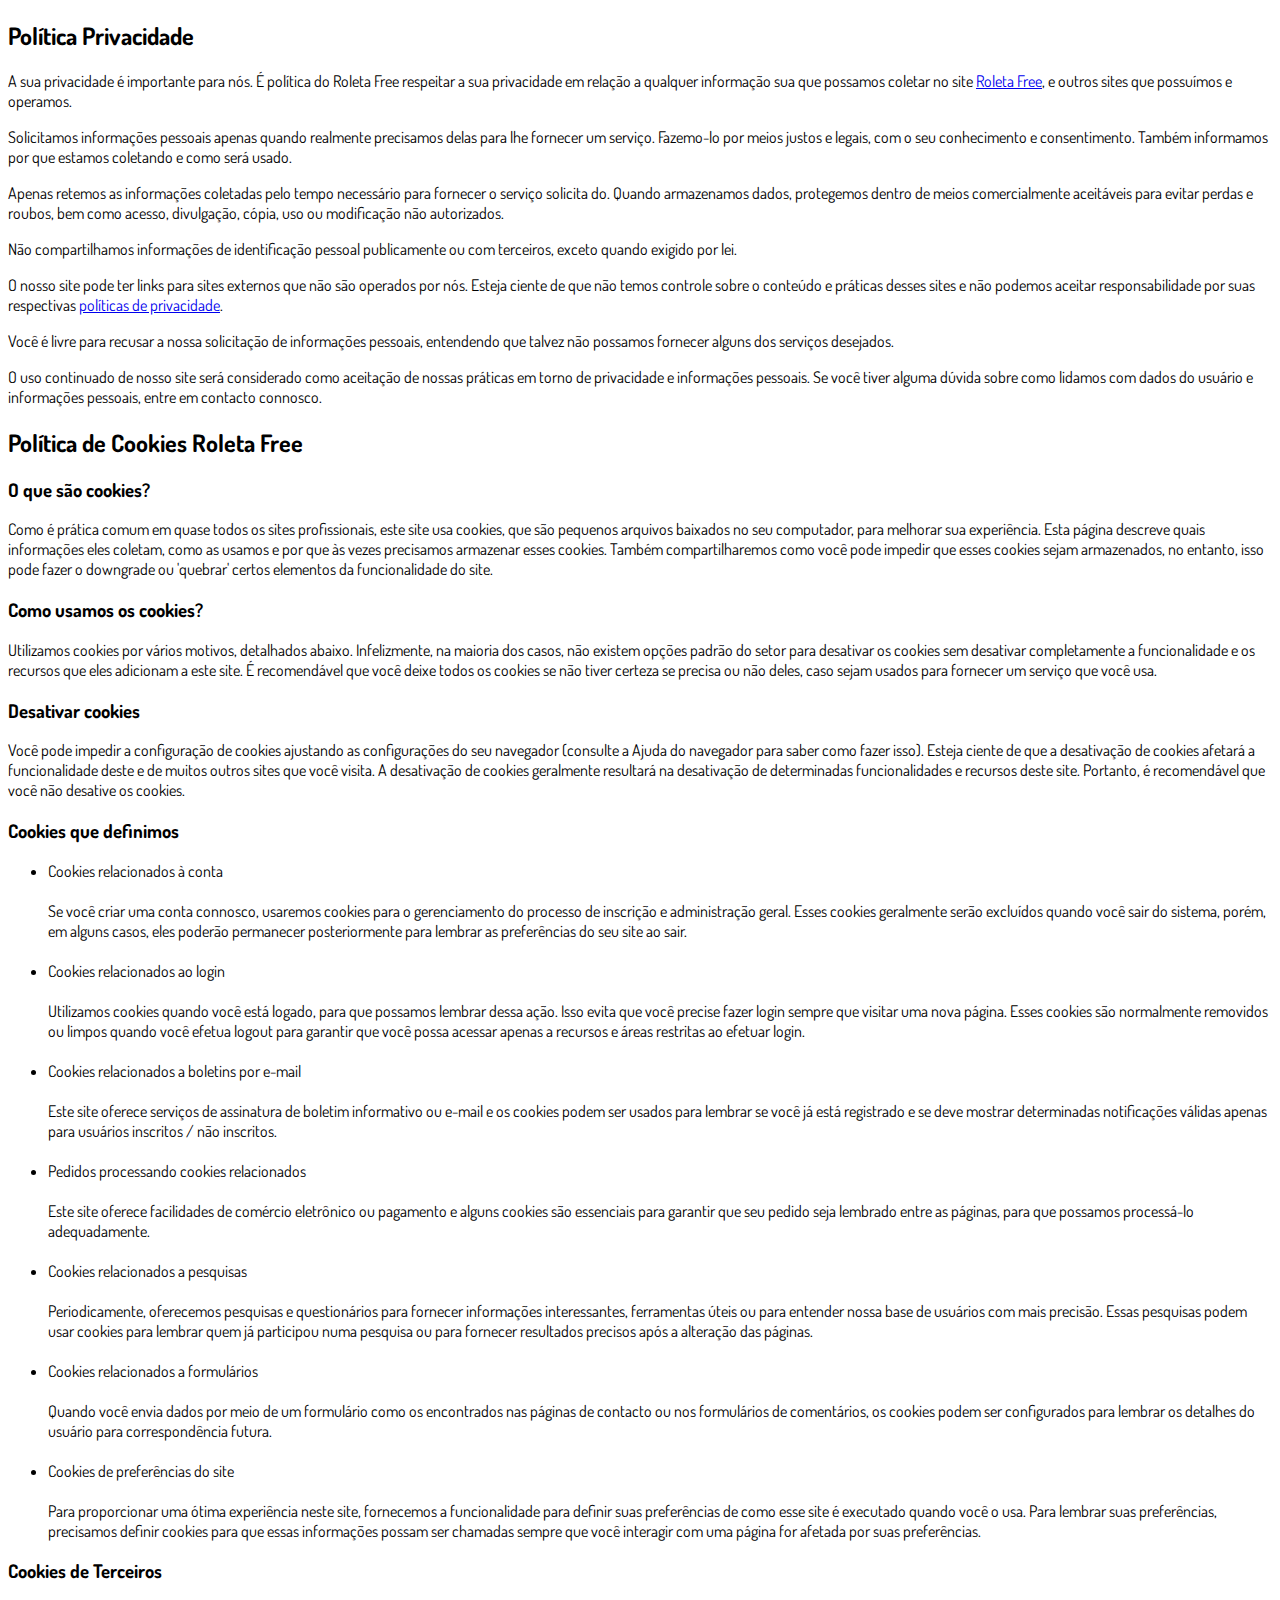
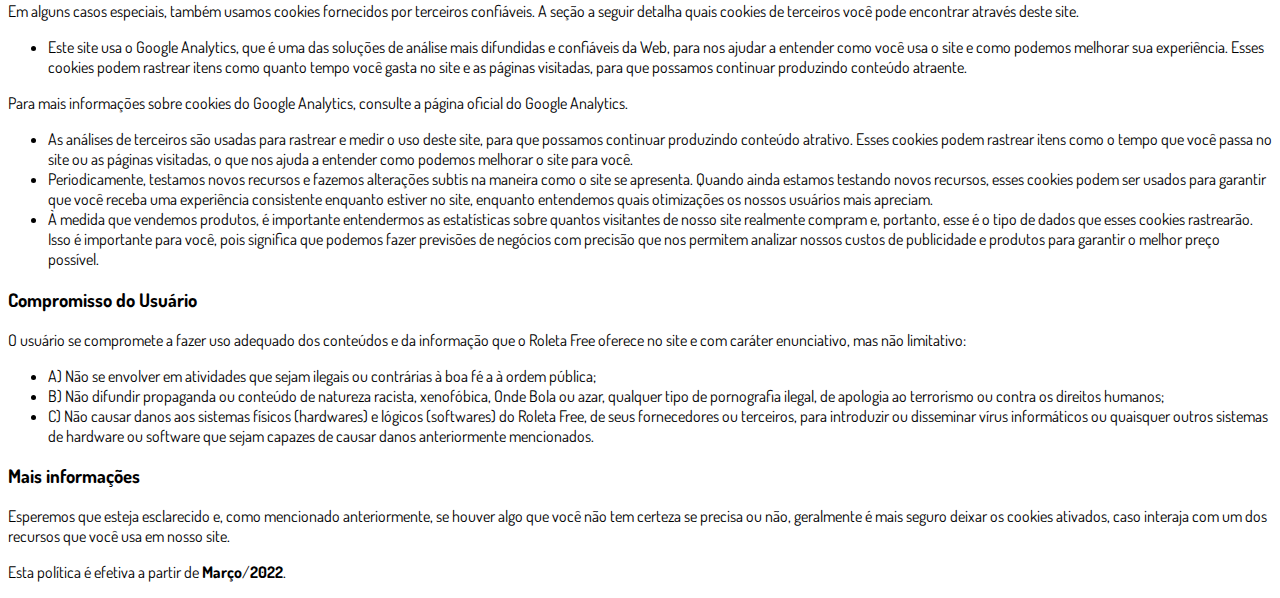
==== commit 369e2bbb: "Updating layout" ====
--- a/privacidade.html
+++ b/privacidade.html
@@ -1,42 +1,289 @@
 <!DOCTYPE html>
 <html lang="pt-br">
   <head>
-    <meta charset="utf-8">
-    <meta name="viewport" content="width=device-width, initial-scale=1, shrink-to-fit=no">
-
-    <link rel="stylesheet" href="https://stackpath.bootstrapcdn.com/bootstrap/4.1.3/css/bootstrap.min.css" integrity="sha384-MCw98/SFnGE8fJT3GXwEOngsV7Zt27NXFoaoApmYm81iuXoPkFOJwJ8ERdknLPMO" crossorigin="anonymous">
-
-    <link rel="preconnect" href="https://fonts.googleapis.com">
-    <link rel="preconnect" href="https://fonts.gstatic.com" crossorigin>
-    <link href="https://fonts.googleapis.com/css2?family=Dosis:wght@200;300;400;500;600;700;800&display=swap" rel="stylesheet">
-    
+    <meta charset="utf-8" />
+    <meta
+      name="viewport"
+      content="width=device-width, initial-scale=1, shrink-to-fit=no"
+    />
+
+    <link
+      rel="stylesheet"
+      href="https://stackpath.bootstrapcdn.com/bootstrap/4.1.3/css/bootstrap.min.css"
+      integrity="sha384-MCw98/SFnGE8fJT3GXwEOngsV7Zt27NXFoaoApmYm81iuXoPkFOJwJ8ERdknLPMO"
+      crossorigin="anonymous"
+    />
+
+    <link rel="preconnect" href="https://fonts.googleapis.com" />
+    <link rel="preconnect" href="https://fonts.gstatic.com" crossorigin />
+    <link
+      href="https://fonts.googleapis.com/css2?family=Dosis:wght@200;300;400;500;600;700;800&display=swap"
+      rel="stylesheet"
+    />
+
     <!-- Ícone da Página -->
-    <link rel="shortcut icon" type="image/jpg" href="./assets/img/favicon.png">
+    <link
+      rel="shortcut icon"
+      type="image/jpg"
+      href="./assets/img/favicon.png"
+    />
 
     <!-- Título da Página -->
-    <title>Política de Privacidade | Mines Grátis</title>
-    
+    <title>Política de Privacidade | Roleta Free</title>
+
     <style type="text/css">
       body {
-        font-family: 'Dosis', sans-serif;
+        font-family: "Dosis", sans-serif;
       }
     </style>
-
   </head>
   <body>
-    
     <div class="container py-5">
       <div class="row justify-content-center">
         <div class="col-lg-8">
-          <h2>Política Privacidade</h2>                    <p>A sua privacidade é importante para nós. É política do Mines Grátis respeitar a sua privacidade em relação a qualquer informação sua que possamos coletar no site <a href="#">Mines grátis</a>, e outros sites que possuímos e operamos.</p>                    <p>Solicitamos informações pessoais apenas quando realmente precisamos delas para lhe fornecer um serviço. Fazemo-lo por meios justos e legais, com o seu conhecimento e consentimento. Também informamos por que estamos coletando e como será usado.                    </p>                    <p>Apenas retemos as informações coletadas pelo tempo necessário para fornecer o serviço solicita
-            
-            do. Quando armazenamos dados, protegemos dentro de meios comercialmente aceitáveis ​​para evitar perdas e roubos, bem como acesso, divulgação, cópia, uso ou                        modificação não autorizados.</p>                    <p>Não compartilhamos informações de identificação pessoal publicamente ou com terceiros, exceto quando exigido por lei.</p>                    <p>O nosso site pode ter links para sites externos que não são operados por nós. Esteja ciente de que não temos controle sobre o conteúdo e práticas desses sites e não podemos aceitar responsabilidade por suas respectivas <a href='https://politicaprivacidade.com' target='_BLANK'>políticas de privacidade</a>.                    </p>                    <p>Você é livre para recusar a nossa solicitação de informações pessoais, entendendo que talvez não possamos fornecer alguns dos serviços desejados.</p>                    <p>O uso continuado de nosso site será considerado como aceitação de nossas práticas em torno de privacidade e informações pessoais. Se você tiver alguma dúvida sobre como lidamos com dados do usuário e informações pessoais, entre em contacto connosco.</p>                    <h2>Política de Cookies Mines Grátis</h2>                    <h3>O que são cookies?</h3>                    <p>Como é prática comum em quase todos os sites profissionais, este site usa cookies, que são pequenos arquivos baixados no seu computador, para melhorar sua experiência. Esta página descreve quais informações eles coletam, como as usamos e por que às vezes                        precisamos armazenar esses cookies. Também compartilharemos como você pode impedir que esses cookies sejam armazenados, no entanto, isso pode fazer o downgrade ou 'quebrar' certos elementos da funcionalidade do site.</p>                    <h3>Como usamos os cookies?</h3>                    <p>Utilizamos cookies por vários motivos, detalhados abaixo. Infelizmente, na maioria dos casos, não existem opções padrão do setor para desativar os cookies sem desativar completamente a funcionalidade e os recursos que eles adicionam a este site. É recomendável                        que você deixe todos os cookies se não tiver certeza se precisa ou não deles, caso sejam usados ​​para fornecer um serviço que você usa.</p>                    <h3>Desativar cookies</h3>                    <p>Você pode impedir a configuração de cookies ajustando as configurações do seu navegador (consulte a Ajuda do navegador para saber como fazer isso). Esteja ciente de que a desativação de cookies afetará a funcionalidade deste e de muitos outros sites que                        você visita. A desativação de cookies geralmente resultará na desativação de determinadas funcionalidades e recursos deste site. Portanto, é recomendável que você não desative os cookies.</p>                    <h3>Cookies que definimos</h3>                    <ul>                        <li>                            Cookies relacionados à conta<br><br> Se você criar uma conta connosco, usaremos cookies para o gerenciamento do processo de inscrição e administração geral. Esses cookies geralmente serão excluídos quando você sair do sistema, porém, em alguns                            casos, eles poderão permanecer posteriormente para lembrar as preferências do seu site ao sair.<br><br>                        </li>                        <li>                            Cookies relacionados ao login<br><br> Utilizamos cookies quando você está logado, para que possamos lembrar dessa ação. Isso evita que você precise fazer login sempre que visitar uma nova página. Esses cookies são normalmente removidos ou limpos                            quando você efetua logout para garantir que você possa acessar apenas a recursos e áreas restritas ao efetuar login.<br><br>                        </li>                        <li>                            Cookies relacionados a boletins por e-mail<br><br> Este site oferece serviços de assinatura de boletim informativo ou e-mail e os cookies podem ser usados ​​para lembrar se você já está registrado e se deve mostrar determinadas notificações                            válidas apenas para usuários inscritos / não inscritos.<br><br>                        </li>                        <li>                            Pedidos processando cookies relacionados<br><br> Este site oferece facilidades de comércio eletrônico ou pagamento e alguns cookies são essenciais para garantir que seu pedido seja lembrado entre as páginas, para que possamos processá-lo adequadamente.<br><br>                        </li>                        <li>                            Cookies relacionados a pesquisas<br><br> Periodicamente, oferecemos pesquisas e questionários para fornecer informações interessantes, ferramentas úteis ou para entender nossa base de usuários com mais precisão. Essas pesquisas podem usar cookies                            para lembrar quem já participou numa pesquisa ou para fornecer resultados precisos após a alteração das páginas.<br><br>                        </li>                        <li>                            Cookies relacionados a formulários<br><br> Quando você envia dados por meio de um formulário como os encontrados nas páginas de contacto ou nos formulários de comentários, os cookies podem ser configurados para lembrar os detalhes do usuário                            para correspondência futura.<br><br>                        </li>                        <li>                            Cookies de preferências do site<br><br> Para proporcionar uma ótima experiência neste site, fornecemos a funcionalidade para definir suas preferências de como esse site é executado quando você o usa. Para lembrar suas preferências, precisamos                            definir cookies para que essas informações possam ser chamadas sempre que você interagir com uma página for afetada por suas preferências.<br>                        </li>                    </ul>                    <h3>Cookies de Terceiros</h3>                    <p>Em alguns casos especiais, também usamos cookies fornecidos por terceiros confiáveis. A seção a seguir detalha quais cookies de terceiros você pode encontrar através deste site.</p>                    <ul>                        <li>                            Este site usa o Google Analytics, que é uma das soluções de análise mais difundidas e confiáveis ​​da Web, para nos ajudar a entender como você usa o site e como podemos melhorar sua experiência. Esses cookies podem rastrear itens como quanto tempo                            você gasta no site e as páginas visitadas, para que possamos continuar produzindo conteúdo atraente.                        </li>                    </ul>                    <p>Para mais informações sobre cookies do Google Analytics, consulte a página oficial do Google Analytics.</p>                    <ul>                        <li>                            As análises de terceiros são usadas para rastrear e medir o uso deste site, para que possamos continuar produzindo conteúdo atrativo. Esses cookies podem rastrear itens como o tempo que você passa no site ou as páginas visitadas, o que nos ajuda a entender                            como podemos melhorar o site para você.</li>                        <li>                            Periodicamente, testamos novos recursos e fazemos alterações subtis na maneira como o site se apresenta. Quando ainda estamos testando novos recursos, esses cookies podem ser usados ​​para garantir que você receba uma experiência consistente enquanto                            estiver no site, enquanto entendemos quais otimizações os nossos usuários mais apreciam.</li>                        <li>                            À medida que vendemos produtos, é importante entendermos as estatísticas sobre quantos visitantes de nosso site realmente compram e, portanto, esse é o tipo de dados que esses cookies rastrearão. Isso é importante para você, pois significa que podemos                            fazer previsões de negócios com precisão que nos permitem analizar nossos custos de publicidade e produtos para garantir o melhor preço possível.</li>                                            </ul>                    <h3>Compromisso do Usuário</h3>                                <p>O usuário se compromete a fazer uso adequado dos conteúdos e da informação que o Mines Grátis oferece no site e com caráter enunciativo, mas não limitativo:</p>                                        <ul>                        <li>A) Não se envolver em atividades que sejam ilegais ou contrárias à boa fé a à ordem pública;</li>                        <li>B) Não difundir propaganda ou conteúdo de natureza racista, xenofóbica, <a style='color: inherit !important; text-decoration:none !important;' href='https://ondeapostar.pt/onde-da-a-bola/'>Onde Bola</a> ou azar, qualquer tipo de pornografia ilegal, de apologia ao terrorismo ou contra os direitos humanos;</li>                        <li>C) Não causar danos aos sistemas físicos (hardwares) e lógicos (softwares) do Mines Grátis, de seus fornecedores ou terceiros, para introduzir ou disseminar vírus informáticos ou quaisquer outros sistemas de hardware ou software que sejam capazes de causar danos anteriormente mencionados.</li>                    </ul>                                        <h3>Mais informações</h3>                    <p>Esperemos que esteja esclarecido e, como mencionado anteriormente, se houver algo que você não tem certeza se precisa ou não, geralmente é mais seguro deixar os cookies ativados, caso interaja com um dos recursos que você usa em nosso site.</p>                    <p>Esta política é efetiva a partir de <strong>March</strong>/<strong>2022</strong>.</p>
+          <h2>Política Privacidade</h2>
+          <p>
+            A sua privacidade é importante para nós. É política do Roleta Free
+            respeitar a sua privacidade em relação a qualquer informação sua que
+            possamos coletar no site <a href="#">Roleta Free</a>, e outros sites
+            que possuímos e operamos.
+          </p>
+          <p>
+            Solicitamos informações pessoais apenas quando realmente precisamos
+            delas para lhe fornecer um serviço. Fazemo-lo por meios justos e
+            legais, com o seu conhecimento e consentimento. Também informamos
+            por que estamos coletando e como será usado.
+          </p>
+          <p>
+            Apenas retemos as informações coletadas pelo tempo necessário para
+            fornecer o serviço solicita do. Quando armazenamos dados, protegemos
+            dentro de meios comercialmente aceitáveis ​​para evitar perdas e
+            roubos, bem como acesso, divulgação, cópia, uso ou modificação não
+            autorizados.
+          </p>
+          <p>
+            Não compartilhamos informações de identificação pessoal publicamente
+            ou com terceiros, exceto quando exigido por lei.
+          </p>
+          <p>
+            O nosso site pode ter links para sites externos que não são operados
+            por nós. Esteja ciente de que não temos controle sobre o conteúdo e
+            práticas desses sites e não podemos aceitar responsabilidade por
+            suas respectivas
+            <a href="https://politicaprivacidade.com" target="_BLANK"
+              >políticas de privacidade</a
+            >.
+          </p>
+          <p>
+            Você é livre para recusar a nossa solicitação de informações
+            pessoais, entendendo que talvez não possamos fornecer alguns dos
+            serviços desejados.
+          </p>
+          <p>
+            O uso continuado de nosso site será considerado como aceitação de
+            nossas práticas em torno de privacidade e informações pessoais. Se
+            você tiver alguma dúvida sobre como lidamos com dados do usuário e
+            informações pessoais, entre em contacto connosco.
+          </p>
+          <h2>Política de Cookies Roleta Free</h2>
+          <h3>O que são cookies?</h3>
+          <p>
+            Como é prática comum em quase todos os sites profissionais, este
+            site usa cookies, que são pequenos arquivos baixados no seu
+            computador, para melhorar sua experiência. Esta página descreve
+            quais informações eles coletam, como as usamos e por que às vezes
+            precisamos armazenar esses cookies. Também compartilharemos como
+            você pode impedir que esses cookies sejam armazenados, no entanto,
+            isso pode fazer o downgrade ou 'quebrar' certos elementos da
+            funcionalidade do site.
+          </p>
+          <h3>Como usamos os cookies?</h3>
+          <p>
+            Utilizamos cookies por vários motivos, detalhados abaixo.
+            Infelizmente, na maioria dos casos, não existem opções padrão do
+            setor para desativar os cookies sem desativar completamente a
+            funcionalidade e os recursos que eles adicionam a este site. É
+            recomendável que você deixe todos os cookies se não tiver certeza se
+            precisa ou não deles, caso sejam usados ​​para fornecer um serviço
+            que você usa.
+          </p>
+          <h3>Desativar cookies</h3>
+          <p>
+            Você pode impedir a configuração de cookies ajustando as
+            configurações do seu navegador (consulte a Ajuda do navegador para
+            saber como fazer isso). Esteja ciente de que a desativação de
+            cookies afetará a funcionalidade deste e de muitos outros sites que
+            você visita. A desativação de cookies geralmente resultará na
+            desativação de determinadas funcionalidades e recursos deste site.
+            Portanto, é recomendável que você não desative os cookies.
+          </p>
+          <h3>Cookies que definimos</h3>
+          <ul>
+            <li>
+              Cookies relacionados à conta<br /><br />
+              Se você criar uma conta connosco, usaremos cookies para o
+              gerenciamento do processo de inscrição e administração geral.
+              Esses cookies geralmente serão excluídos quando você sair do
+              sistema, porém, em alguns casos, eles poderão permanecer
+              posteriormente para lembrar as preferências do seu site ao
+              sair.<br /><br />
+            </li>
+            <li>
+              Cookies relacionados ao login<br /><br />
+              Utilizamos cookies quando você está logado, para que possamos
+              lembrar dessa ação. Isso evita que você precise fazer login sempre
+              que visitar uma nova página. Esses cookies são normalmente
+              removidos ou limpos quando você efetua logout para garantir que
+              você possa acessar apenas a recursos e áreas restritas ao efetuar
+              login.<br /><br />
+            </li>
+            <li>
+              Cookies relacionados a boletins por e-mail<br /><br />
+              Este site oferece serviços de assinatura de boletim informativo ou
+              e-mail e os cookies podem ser usados ​​para lembrar se você já
+              está registrado e se deve mostrar determinadas notificações
+              válidas apenas para usuários inscritos / não inscritos.<br /><br />
+            </li>
+            <li>
+              Pedidos processando cookies relacionados<br /><br />
+              Este site oferece facilidades de comércio eletrônico ou pagamento
+              e alguns cookies são essenciais para garantir que seu pedido seja
+              lembrado entre as páginas, para que possamos processá-lo
+              adequadamente.<br /><br />
+            </li>
+            <li>
+              Cookies relacionados a pesquisas<br /><br />
+              Periodicamente, oferecemos pesquisas e questionários para fornecer
+              informações interessantes, ferramentas úteis ou para entender
+              nossa base de usuários com mais precisão. Essas pesquisas podem
+              usar cookies para lembrar quem já participou numa pesquisa ou para
+              fornecer resultados precisos após a alteração das páginas.<br /><br />
+            </li>
+            <li>
+              Cookies relacionados a formulários<br /><br />
+              Quando você envia dados por meio de um formulário como os
+              encontrados nas páginas de contacto ou nos formulários de
+              comentários, os cookies podem ser configurados para lembrar os
+              detalhes do usuário para correspondência futura.<br /><br />
+            </li>
+            <li>
+              Cookies de preferências do site<br /><br />
+              Para proporcionar uma ótima experiência neste site, fornecemos a
+              funcionalidade para definir suas preferências de como esse site é
+              executado quando você o usa. Para lembrar suas preferências,
+              precisamos definir cookies para que essas informações possam ser
+              chamadas sempre que você interagir com uma página for afetada por
+              suas preferências.<br />
+            </li>
+          </ul>
+          <h3>Cookies de Terceiros</h3>
+          <p>
+            Em alguns casos especiais, também usamos cookies fornecidos por
+            terceiros confiáveis. A seção a seguir detalha quais cookies de
+            terceiros você pode encontrar através deste site.
+          </p>
+          <ul>
+            <li>
+              Este site usa o Google Analytics, que é uma das soluções de
+              análise mais difundidas e confiáveis ​​da Web, para nos ajudar a
+              entender como você usa o site e como podemos melhorar sua
+              experiência. Esses cookies podem rastrear itens como quanto tempo
+              você gasta no site e as páginas visitadas, para que possamos
+              continuar produzindo conteúdo atraente.
+            </li>
+          </ul>
+          <p>
+            Para mais informações sobre cookies do Google Analytics, consulte a
+            página oficial do Google Analytics.
+          </p>
+          <ul>
+            <li>
+              As análises de terceiros são usadas para rastrear e medir o uso
+              deste site, para que possamos continuar produzindo conteúdo
+              atrativo. Esses cookies podem rastrear itens como o tempo que você
+              passa no site ou as páginas visitadas, o que nos ajuda a entender
+              como podemos melhorar o site para você.
+            </li>
+            <li>
+              Periodicamente, testamos novos recursos e fazemos alterações
+              subtis na maneira como o site se apresenta. Quando ainda estamos
+              testando novos recursos, esses cookies podem ser usados ​​para
+              garantir que você receba uma experiência consistente enquanto
+              estiver no site, enquanto entendemos quais otimizações os nossos
+              usuários mais apreciam.
+            </li>
+            <li>
+              À medida que vendemos produtos, é importante entendermos as
+              estatísticas sobre quantos visitantes de nosso site realmente
+              compram e, portanto, esse é o tipo de dados que esses cookies
+              rastrearão. Isso é importante para você, pois significa que
+              podemos fazer previsões de negócios com precisão que nos permitem
+              analizar nossos custos de publicidade e produtos para garantir o
+              melhor preço possível.
+            </li>
+          </ul>
+          <h3>Compromisso do Usuário</h3>
+          <p>
+            O usuário se compromete a fazer uso adequado dos conteúdos e da
+            informação que o Roleta Free oferece no site e com caráter
+            enunciativo, mas não limitativo:
+          </p>
+          <ul>
+            <li>
+              A) Não se envolver em atividades que sejam ilegais ou contrárias à
+              boa fé a à ordem pública;
+            </li>
+            <li>
+              B) Não difundir propaganda ou conteúdo de natureza racista,
+              xenofóbica,
+              <a
+                style="
+                  color: inherit !important;
+                  text-decoration: none !important;
+                "
+                href="https://ondeapostar.pt/onde-da-a-bola/"
+                >Onde Bola</a
+              >
+              ou azar, qualquer tipo de pornografia ilegal, de apologia ao
+              terrorismo ou contra os direitos humanos;
+            </li>
+            <li>
+              C) Não causar danos aos sistemas físicos (hardwares) e lógicos
+              (softwares) do Roleta Free, de seus fornecedores ou terceiros,
+              para introduzir ou disseminar vírus informáticos ou quaisquer
+              outros sistemas de hardware ou software que sejam capazes de
+              causar danos anteriormente mencionados.
+            </li>
+          </ul>
+          <h3>Mais informações</h3>
+          <p>
+            Esperemos que esteja esclarecido e, como mencionado anteriormente,
+            se houver algo que você não tem certeza se precisa ou não,
+            geralmente é mais seguro deixar os cookies ativados, caso interaja
+            com um dos recursos que você usa em nosso site.
+          </p>
+          <p>
+            Esta política é efetiva a partir de
+            <strong>Março</strong>/<strong>2022</strong>.
+          </p>
         </div>
       </div>
     </div>
 
-    <script src="https://code.jquery.com/jquery-3.3.1.slim.min.js" integrity="sha384-q8i/X+965DzO0rT7abK41JStQIAqVgRVzpbzo5smXKp4YfRvH+8abtTE1Pi6jizo" crossorigin="anonymous"></script>
-    <script src="https://cdnjs.cloudflare.com/ajax/libs/popper.js/1.14.3/umd/popper.min.js" integrity="sha384-ZMP7rVo3mIykV+2+9J3UJ46jBk0WLaUAdn689aCwoqbBJiSnjAK/l8WvCWPIPm49" crossorigin="anonymous"></script>
-    <script src="https://stackpath.bootstrapcdn.com/bootstrap/4.1.3/js/bootstrap.min.js" integrity="sha384-ChfqqxuZUCnJSK3+MXmPNIyE6ZbWh2IMqE241rYiqJxyMiZ6OW/JmZQ5stwEULTy" crossorigin="anonymous"></script>
+    <script
+      src="https://code.jquery.com/jquery-3.3.1.slim.min.js"
+      integrity="sha384-q8i/X+965DzO0rT7abK41JStQIAqVgRVzpbzo5smXKp4YfRvH+8abtTE1Pi6jizo"
+      crossorigin="anonymous"
+    ></script>
+    <script
+      src="https://cdnjs.cloudflare.com/ajax/libs/popper.js/1.14.3/umd/popper.min.js"
+      integrity="sha384-ZMP7rVo3mIykV+2+9J3UJ46jBk0WLaUAdn689aCwoqbBJiSnjAK/l8WvCWPIPm49"
+      crossorigin="anonymous"
+    ></script>
+    <script
+      src="https://stackpath.bootstrapcdn.com/bootstrap/4.1.3/js/bootstrap.min.js"
+      integrity="sha384-ChfqqxuZUCnJSK3+MXmPNIyE6ZbWh2IMqE241rYiqJxyMiZ6OW/JmZQ5stwEULTy"
+      crossorigin="anonymous"
+    ></script>
   </body>
-</html>+</html>
